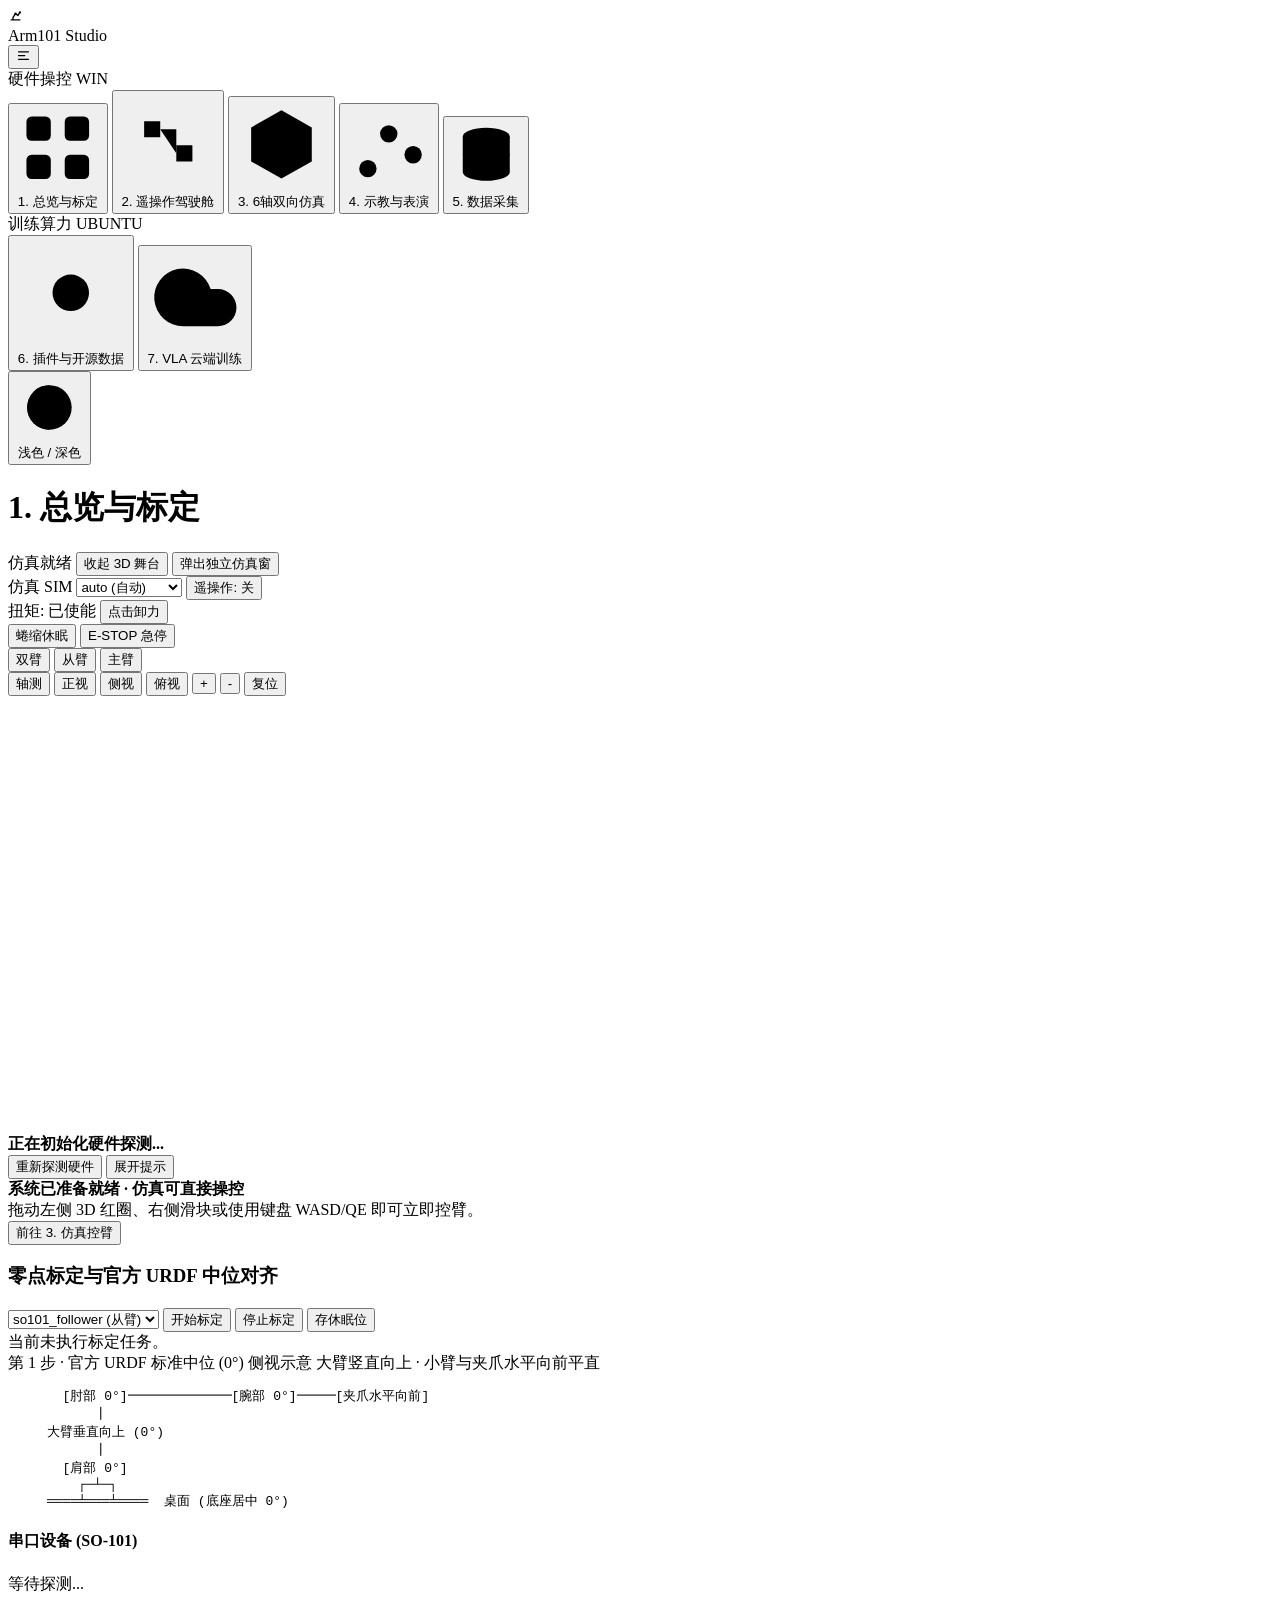
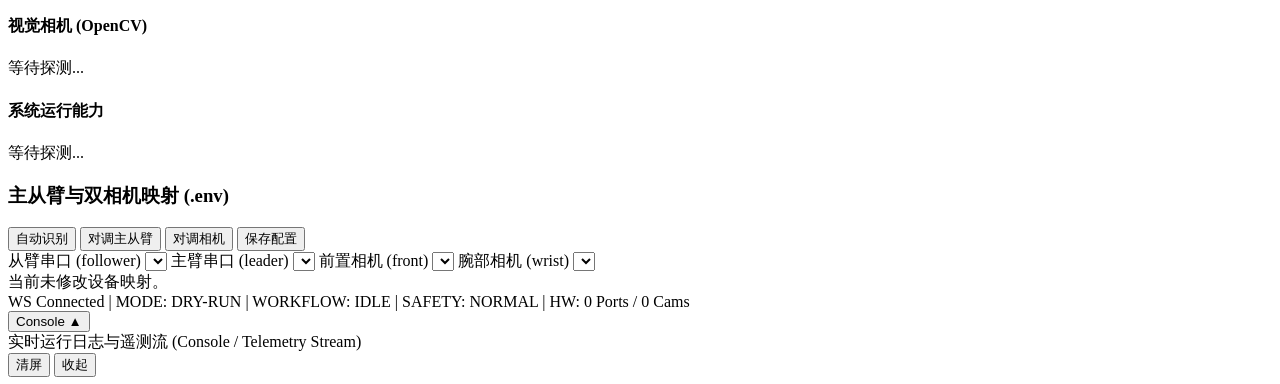
==== app/frontend/index.html @ 952c4b6b "fix(hardware): implement SO101LeaderArm bus-locked servo drive (enable_torque/send_target_deg) for T" ====
<!DOCTYPE html>
<html lang="zh-CN">
<head>
  <meta charset="UTF-8" />
  <meta name="viewport" content="width=device-width, initial-scale=1.0" />
  <title>Arm101 Studio — SO-ARM101 Robotics Workbench</title>
  <link rel="icon" type="image/svg+xml" href="data:image/svg+xml,%3Csvg xmlns='http%3A//www.w3.org/2000/svg' viewBox='0 0 24 24'%3E%3Crect width='24' height='24' rx='5' fill='%2318181b'/%3E%3Cpath d='M5 19h14M8 19v-4l4-6 4 3 3-5' fill='none' stroke='%23ffffff' stroke-width='2.2' stroke-linecap='round' stroke-linejoin='round'/%3E%3Ccircle cx='12' cy='9' r='1.8' fill='%23ffffff'/%3E%3Ccircle cx='19' cy='7' r='1.8' fill='%23ffffff'/%3E%3C/svg%3E" />
  <link rel="stylesheet" href="/static/styles.css?v=2026112305" />
</head>
<body>
  <div class="studio-shell" id="studio-shell">
    <!-- Zone 1: Left Vertical Activity Sidebar -->
    <aside class="sidebar" id="app-sidebar" aria-label="Primary Sidebar">
      <div class="sidebar-header">
        <div class="brand">
          <div class="brand-logo" aria-hidden="true">
            <svg viewBox="0 0 24 24" width="15" height="15">
              <path d="M5 19h14M8 19v-4l4-6 4 3 3-5" fill="none" stroke="currentColor" stroke-width="2.2" stroke-linecap="round" stroke-linejoin="round" />
              <circle cx="12" cy="9" r="1.8" fill="currentColor" />
              <circle cx="19" cy="7" r="1.8" fill="currentColor" />
            </svg>
          </div>
          <span class="brand-title">Arm101 Studio</span>
        </div>
        <button type="button" class="icon-btn" id="btn-toggle-sidebar" data-testid="btn-toggle-sidebar" title="折叠导航栏" aria-label="Toggle Sidebar">
          <svg viewBox="0 0 24 24" width="15" height="15">
            <path d="M4 6h16M4 12h10M4 18h16" fill="none" stroke="currentColor" stroke-width="2" stroke-linecap="round" />
          </svg>
        </button>
      </div>

      <nav class="sidebar-nav" role="tablist" aria-label="Studio Modules">
        <div class="nav-group-label" id="nav-group-hw" title="机械臂硬件连接、标定、遥操作、示教与采集（Windows / Ubuntu 通用）">
          <span>硬件操控</span>
          <span class="nav-os-tag tag-win" id="nav-os-hw-tag">WIN</span>
        </div>
        <button type="button" role="tab" aria-selected="true" class="tab-btn active" data-tab="dashboard" data-title="1. 总览与标定" data-testid="tab-dashboard" title="1. 总览与标定">
          <svg class="nav-icon" viewBox="0 0 24 24" aria-hidden="true"><rect x="3" y="3" width="7" height="7" rx="1.5"/><rect x="14" y="3" width="7" height="7" rx="1.5"/><rect x="3" y="14" width="7" height="7" rx="1.5"/><rect x="14" y="14" width="7" height="7" rx="1.5"/></svg>
          <span class="nav-label">1. 总览与标定</span>
        </button>
        <button type="button" role="tab" aria-selected="false" class="tab-btn" data-tab="teleop" data-title="2. 遥操作驾驶舱" data-testid="tab-teleop" title="2. 遥操作驾驶舱">
          <svg class="nav-icon" viewBox="0 0 24 24" aria-hidden="true"><path d="M6 7h4v4H6zM14 13h4v4h-4z"/><path d="M10 9h4v6"/></svg>
          <span class="nav-label">2. 遥操作驾驶舱</span>
        </button>
        <button type="button" role="tab" aria-selected="false" class="tab-btn" data-tab="sim" data-title="3. 6轴双向仿真" data-testid="tab-sim" title="3. 6轴双向仿真">
          <svg class="nav-icon" viewBox="0 0 24 24" aria-hidden="true"><path d="M12 3l8 4.5v9L12 21l-8-4.5v-9L12 3z"/><path d="M12 12l8-4.5M12 12v9M12 12L4 7.5"/></svg>
          <span class="nav-label">3. 6轴双向仿真</span>
        </button>
        <button type="button" role="tab" aria-selected="false" class="tab-btn" data-tab="teaching" data-title="4. 示教与表演" data-testid="tab-teaching" title="4. 示教与表演">
          <svg class="nav-icon" viewBox="0 0 24 24" aria-hidden="true"><circle cx="6" cy="18" r="2.5"/><circle cx="12" cy="8" r="2.5"/><circle cx="19" cy="14" r="2.5"/><path d="M7.5 16l3-6M14 9.5l3.5 3"/></svg>
          <span class="nav-label">4. 示教与表演</span>
        </button>
        <button type="button" role="tab" aria-selected="false" class="tab-btn" data-tab="collect" data-title="5. 数据采集" data-testid="tab-collect" title="5. 数据采集">
          <svg class="nav-icon" viewBox="0 0 24 24" aria-hidden="true"><ellipse cx="12" cy="6" rx="8" ry="3"/><path d="M4 6v6c0 1.66 3.58 3 8 3s8-1.34 8-3V6"/><path d="M4 12v6c0 1.66 3.58 3 8 3s8-1.34 8-3v-6"/></svg>
          <span class="nav-label">5. 数据采集</span>
        </button>

        <div class="nav-group-divider" aria-hidden="true"></div>
        <div class="nav-group-label" id="nav-group-train" title="模型训练、OpenPI 与云端算力部署（推荐 Ubuntu / Linux GPU）">
          <span>训练算力</span>
          <span class="nav-os-tag tag-ubuntu" id="nav-os-train-tag">UBUNTU</span>
        </div>
        <button type="button" role="tab" aria-selected="false" class="tab-btn" data-tab="plugins" data-title="6. 插件与开源数据" data-testid="tab-plugins" title="6. 插件与开源数据">
          <svg class="nav-icon" viewBox="0 0 24 24" aria-hidden="true"><path d="M12 2v4M12 18v4M4.93 4.93l2.83 2.83M16.24 16.24l2.83 2.83M2 12h4M18 12h4"/><circle cx="12" cy="12" r="4"/></svg>
          <span class="nav-label">6. 插件与开源数据</span>
        </button>
        <button type="button" role="tab" aria-selected="false" class="tab-btn" data-tab="vla" data-title="7. VLA 云端训练" data-testid="tab-vla" title="7. VLA 云端训练">
          <svg class="nav-icon" viewBox="0 0 24 24" aria-hidden="true"><path d="M17.5 19H9a7 7 0 1 1 6.71-9h1.79a4.5 4.5 0 1 1 0 9Z"/></svg>
          <span class="nav-label">7. VLA 云端训练</span>
        </button>
      </nav>

      <div class="sidebar-footer">
        <button type="button" class="theme-switch-btn" id="btn-toggle-theme" data-testid="btn-toggle-theme" title="切换白昼浅色 / 工业深色模式">
          <svg class="nav-icon" viewBox="0 0 24 24" aria-hidden="true">
            <circle cx="12" cy="12" r="8" />
            <path d="M12 4a8 8 0 0 0 0 16Z" fill="currentColor" stroke="none" />
          </svg>
          <span id="theme-switch-label" class="nav-label">浅色 / 深色</span>
        </button>
      </div>
    </aside>

    <!-- Zone 2~4: Main Column (Fixed 3 Rows: Topbar 46px | Body Row 1fr | Status Bar 26px) -->
    <div class="main-column">
      <!-- Row 1: Top Command Bar -->
      <header class="topbar" aria-label="Global Command Bar">
        <div class="topbar-left">
          <h1 id="active-module-title" class="module-heading">1. 总览与标定</h1>
          <span id="readiness-pill" data-testid="readiness-pill" class="readiness-pill pill-ready" title="当前操控就绪状态">
            <span class="status-dot dot-ok" id="readiness-pill-dot"></span>
            <span id="readiness-pill-text">仿真就绪</span>
          </span>
          <span class="v-divider" aria-hidden="true"></span>
          <button type="button" class="btn btn-xs btn-secondary" data-testid="btn-toggle-stage-dock" id="btn-toggle-stage-dock" title="折叠或展开常驻 3D 机械臂舞台">
            收起 3D 舞台
          </button>
          <button type="button" class="btn btn-xs btn-secondary" data-testid="btn-popout-stage" id="btn-popout-stage" title="在独立窗口打开 3D 虚拟真机并与主界面双向交互">
            弹出独立仿真窗
          </button>
        </div>

        <div class="topbar-actions" aria-label="Hardware Safety and Mode Actions">
          <label class="control-capsule mode-dry" id="mode-capsule" for="mode-select">
            <span class="status-dot dot-warn" id="mode-capsule-dot"></span>
            <span class="mode-live-tag" id="mode-live-tag">仿真 SIM</span>
            <select id="mode-select" aria-label="Operating Mode">
              <option value="auto">auto (自动)</option>
              <option value="dry_run">dry_run (仿真)</option>
              <option value="real">real (真机)</option>
            </select>
          </label>

          <span class="v-divider" aria-hidden="true"></span>

          <button type="button" class="btn btn-xs btn-secondary" data-testid="btn-topbar-teleop" id="btn-topbar-teleop" title="全局一键启停主从双向遥操作">
            遥操作: 关
          </button>

          <div class="torque-capsule" role="group" aria-label="Torque Control">
            <span id="torque-badge" class="torque-status-text">
              <span class="status-dot dot-ok"></span>扭矩: 已使能
            </span>
            <button type="button" class="btn btn-xs btn-torque-toggle" data-testid="btn-toggle-torque" id="btn-toggle-torque">
              点击卸力
            </button>
          </div>

          <span class="v-divider" aria-hidden="true"></span>

          <button type="button" class="btn btn-sm btn-secondary" data-testid="btn-quick-rest" id="btn-quick-rest">
            蜷缩休眠
          </button>

          <span class="v-divider" aria-hidden="true"></span>

          <button type="button" class="btn btn-sm btn-estop" data-testid="btn-global-estop" id="btn-global-estop">
            E-STOP 急停
          </button>
          <button type="button" class="btn btn-sm btn-primary" data-testid="btn-global-reset" id="btn-global-reset" hidden>
            解除急停
          </button>
        </div>
      </header>

      <!-- Row 2: Body Split (Left Persistent 3D Stage Dock + Right Full-Height Business Workspace) -->
      <div class="workspace-body" id="workspace-body">
        <!-- Global Single Persistent 3D Robotic Arm Stage Dock (Never Unmounted on Tab Switch) -->
        <aside class="global-stage-dock" id="global-stage-dock" data-testid="global-stage-dock" aria-label="Global 3D Kinematic Stage">
          <!-- Shared Compact Camera & View Mode Toolbar -->
          <div class="stage-dock-toolbar">
            <div class="stage-view-modes" role="group" aria-label="Arm Display Mode">
              <button type="button" class="btn-seg active" data-stage-mode="dual" id="btn-stage-mode-dual">双臂</button>
              <button type="button" class="btn-seg" data-stage-mode="follower" id="btn-stage-mode-follower">从臂</button>
              <button type="button" class="btn-seg" data-stage-mode="leader" id="btn-stage-mode-leader">主臂</button>
            </div>
            <div class="stage-cam-bar" role="toolbar" aria-label="3D Camera View Controls">
              <button type="button" class="btn-cam" data-cam-view="iso" title="3D 轴测视角">轴测</button>
              <button type="button" class="btn-cam" data-cam-view="front" title="正视图">正视</button>
              <button type="button" class="btn-cam" data-cam-view="side" title="侧视图">侧视</button>
              <button type="button" class="btn-cam" data-cam-view="top" title="俯视图">俯视</button>
              <button type="button" class="btn-cam" id="btn-stage-zoom-in" data-testid="btn-stage-zoom-in" title="放大">+</button>
              <button type="button" class="btn-cam" id="btn-stage-zoom-out" data-testid="btn-stage-zoom-out" title="缩小">-</button>
              <button type="button" class="btn-cam" data-cam-view="reset" title="1:1 复位视角">复位</button>
            </div>
          </div>

          <!-- Vertically Stacked Leader & Follower 3D Viewports -->
          <div class="stage-stack" id="stage-stack">
            <div class="stage-arm-slot" id="stage-slot-leader">
              <div class="viewport-box viewport-box-flex">
                <canvas id="canvas-sim-leader" data-testid="canvas-sim-leader" class="stick-canvas" width="380" height="210"></canvas>
              </div>
            </div>
            <div class="split-resizer-h" id="stage-arms-resizer" data-testid="stage-arms-resizer" title="拖拽调整主臂 / 从臂视口上下比例"></div>
            <div class="stage-arm-slot" id="stage-slot-follower">
              <div class="viewport-box viewport-box-flex">
                <canvas id="canvas-sim-follower" data-testid="canvas-sim-follower" class="stick-canvas" width="380" height="220"></canvas>
              </div>
            </div>
          </div>

          <!-- Bottom Single-Line 6-DOF Telemetry Snapshot -->
          <div id="cal-stick-data" class="stage-dock-footer"></div>

          <!-- Right-Edge Draggable Width Splitter -->
          <div class="stage-resize-handle" id="stage-resize-handle" title="拖拽调整 3D 舞台宽度"></div>
        </aside>

        <!-- Pop-out Mutual Exclusion Dormant Banner (Shown when /sim-viewport is open) -->
        <div class="stage-popout-bar" id="stage-popout-bar" data-testid="stage-popout-bar" hidden>
          <span>3D 虚拟真机已在独立窗口运行</span>
          <button type="button" class="btn btn-xs btn-primary" data-testid="btn-recall-stage" id="btn-recall-stage">收回内置舞台</button>
        </div>

        <!-- Right Scroll-Safe Full-Height Business Workspace -->
        <main class="main-content" id="workspace-main">
          <!-- 1. Overview & Calibration -->
          <section id="panel-dashboard" class="tab-panel" role="tabpanel">
            <div class="card hw-strip-card">
              <div class="hw-strip-row">
                <div class="hw-strip-info">
                  <strong id="hw-banner-title">正在初始化硬件探测...</strong>
                  <span id="hw-banner-meta" class="mono-meta"></span>
                  <div id="hw-missing-chips" class="chip-row"></div>
                </div>
                <div class="btn-group">
                  <button type="button" class="btn btn-xs btn-primary" data-testid="btn-probe-hardware" id="btn-probe-hardware">重新探测硬件</button>
                  <button type="button" class="btn btn-xs btn-secondary" id="btn-toggle-hw-guidance">展开提示</button>
                </div>
              </div>
              <ul id="hw-guidance-list" class="guidance-list" hidden></ul>
            </div>

            <div class="card readiness-card" id="readiness-card" data-testid="readiness-card">
              <div class="hw-strip-row">
                <div class="hw-strip-info">
                  <div class="readiness-title-row">
                    <span class="status-dot dot-ok" id="readiness-card-dot"></span>
                    <strong id="readiness-card-title">系统已准备就绪 · 仿真可直接操控</strong>
                  </div>
                  <span id="readiness-card-desc" class="muted">拖动左侧 3D 红圈、右侧滑块或使用键盘 WASD/QE 即可立即控臂。</span>
                </div>
                <div class="btn-group">
                  <button type="button" class="btn btn-xs btn-primary" data-testid="btn-readiness-action" id="btn-readiness-action">前往 3. 仿真控臂</button>
                </div>
              </div>
            </div>

            <div class="cockpit-split">
              <!-- Left Card: Zero Calibration Controls -->
              <div class="card flex-card">
                <div class="panel-header">
                  <h3>零点标定与官方 URDF 中位对齐</h3>
                  <div class="btn-group">
                    <select id="calibrate-target" aria-label="Calibration Target">
                      <option value="follower">so101_follower (从臂)</option>
                      <option value="leader">so101_leader (主臂)</option>
                    </select>
                    <button type="button" class="btn btn-xs btn-primary" data-testid="btn-start-calibrate" id="btn-start-calibrate">开始标定</button>
                    <button type="button" class="btn btn-xs btn-danger" data-testid="btn-stop-calibrate" id="btn-stop-calibrate">停止标定</button>
                    <button type="button" class="btn btn-xs btn-secondary" id="btn-save-rest-pose" title="将当前从臂折叠姿态保存为安全休眠位 (rest_pose.json)">存休眠位</button>
                  </div>
                </div>

                <div class="status-row">
                  <div id="calibration-file-badges" class="chip-row"></div>
                  <span id="calibrate-status" class="muted">当前未执行标定任务。</span>
                </div>

                <div id="calibration-interactive-panel" class="cal-box" hidden>
                  <div class="panel-header">
                    <strong id="calibrate-stage-prompt">等待标定步骤...</strong>
                    <div class="btn-group">
                      <button type="button" class="btn btn-xs btn-secondary" data-testid="btn-cal-auto-home" id="btn-cal-auto-home" hidden>一键对齐中位</button>
                      <button type="button" class="btn btn-xs btn-secondary" data-testid="btn-cal-auto-sweep" id="btn-cal-auto-sweep" hidden>自动扫限位演示</button>
                      <button type="button" class="btn btn-xs btn-primary" data-testid="btn-calibrate-enter" id="btn-calibrate-enter">确认 / 下一步 (Enter)</button>
                      <button type="button" class="btn btn-xs btn-secondary" data-testid="btn-calibrate-recal" id="btn-calibrate-recal" hidden>重新标定 (c)</button>
                    </div>
                  </div>
                  <div id="cal-sim-sliders-box" class="cal-sim-sliders" hidden>
                    <div id="cal-joints-container" class="joints-list joints-list-compact"></div>
                  </div>
                  <div id="calibrate-live-table-wrap" class="table-wrap" hidden>
                    <table>
                      <thead>
                        <tr><th>关节电机</th><th>MIN</th><th>当前 POS</th><th>MAX</th></tr>
                      </thead>
                      <tbody id="calibrate-live-tbody"></tbody>
                    </table>
                  </div>
                </div>

                <div class="cal-ascii-ref" data-testid="cal-ascii-ref">
                  <div class="cal-ascii-header">
                    <span>第 1 步 · 官方 URDF 标准中位 (0°) 侧视示意</span>
                    <span class="mono-meta">大臂竖直向上 · 小臂与夹爪水平向前平直</span>
                  </div>
                  <pre class="cal-ascii-art">       [肘部 0°]━━━━━━━━[腕部 0°]━━━[夹爪水平向前]
           ┃
     大臂垂直向上 (0°)
           ┃
       [肩部 0°]
         ┌─┴─┐
     ════╧═══╧════  桌面 (底座居中 0°)</pre>
                </div>

                <div class="grid-3-compact mt-auto">
                  <div class="sub-box">
                    <h4>串口设备 (SO-101)</h4>
                    <div id="serial-ports-list" class="kv-list muted">等待探测...</div>
                  </div>
                  <div class="sub-box">
                    <h4>视觉相机 (OpenCV)</h4>
                    <div id="cameras-list" class="kv-list muted">等待探测...</div>
                  </div>
                  <div class="sub-box">
                    <h4>系统运行能力</h4>
                    <div id="capabilities-list" class="kv-list muted">等待探测...</div>
                  </div>
                </div>
              </div>

              <!-- Right Card: .env Device Mapping -->
              <div class="card flex-card">
                <div class="panel-header">
                  <h3>主从臂与双相机映射 (.env)</h3>
                  <div class="btn-group">
                    <button type="button" class="btn btn-xs btn-secondary" data-testid="btn-auto-detect-devices" id="btn-auto-detect-devices">自动识别</button>
                    <button type="button" class="btn btn-xs btn-secondary" data-testid="btn-swap-arms" id="btn-swap-arms">对调主从臂</button>
                    <button type="button" class="btn btn-xs btn-secondary" data-testid="btn-swap-cameras" id="btn-swap-cameras">对调相机</button>
                    <button type="button" class="btn btn-xs btn-primary" data-testid="btn-save-device-config" id="btn-save-device-config">保存配置</button>
                  </div>
                </div>
                <div class="form-grid-2x2">
                  <label>
                    <span>从臂串口 (follower)</span>
                    <select id="select-follower-port" data-testid="select-follower-port" aria-label="Follower Port"></select>
                  </label>
                  <label>
                    <span>主臂串口 (leader)</span>
                    <select id="select-leader-port" data-testid="select-leader-port" aria-label="Leader Port"></select>
                  </label>
                  <label>
                    <span>前置相机 (front)</span>
                    <select id="select-front-camera" data-testid="select-front-camera" aria-label="Front Camera"></select>
                  </label>
                  <label>
                    <span>腕部相机 (wrist)</span>
                    <select id="select-wrist-camera" data-testid="select-wrist-camera" aria-label="Wrist Camera"></select>
                  </label>
                </div>
                <div id="device-config-status" class="muted mt-6">当前未修改设备映射。</div>
              </div>
            </div>
          </section>

          <!-- 2. Teleoperation Cockpit -->
          <section id="panel-teleop" class="tab-panel" role="tabpanel" hidden>
            <div class="card" id="teleop-cam-card">
              <div class="panel-header">
                <div class="btn-group">
                  <h3>主从遥操作与双路视觉</h3>
                  <span id="teleop-connection-badge" data-testid="teleop-connection-badge" class="status-tag tag-warn">模拟演练模式</span>
                  <span id="teleop-tcp-badge" class="status-tag tag-mono">TCP: X=391 Y=0 Z=226 mm</span>
                </div>
                <div class="btn-group">
                  <button type="button" class="btn btn-xs link-toggle-pill active" id="btn-teleop-link-toggle" data-testid="btn-teleop-link-toggle">主从联动: 开</button>
                  <span id="control-authority-badge" data-testid="control-authority-badge" class="status-tag tag-ok">真实主臂操控从臂</span>
                  <label class="inline-field"><span>FPS</span><input id="teleop-fps" type="number" min="1" max="120" value="60" /></label>
                  <button type="button" class="btn btn-xs btn-primary" data-testid="btn-start-teleop" id="btn-start-teleop">启动遥操作</button>
                  <button type="button" class="btn btn-xs btn-secondary" data-testid="btn-stop-teleop" id="btn-stop-teleop" disabled>停止遥操作</button>
                  <button type="button" class="btn btn-xs btn-secondary" id="btn-reset-joints">归中位</button>
                </div>
              </div>
              <div class="camera-grid-2">
                <figure class="cam-box">
                  <figcaption class="cam-caption-bar">
                    <span>Front Camera (前置全局)</span>
                    <span class="cam-zoom-tools" data-cam-target="camera-preview-front" data-cam-title="前置相机 (Front)">
                      <button type="button" class="btn btn-xs btn-secondary btn-cam-zoom-out" title="缩小">-</button>
                      <button type="button" class="btn btn-xs btn-secondary btn-cam-zoom-reset" title="重置 100%">100%</button>
                      <button type="button" class="btn btn-xs btn-secondary btn-cam-zoom-in" title="放大">+</button>
                      <button type="button" class="btn btn-xs btn-secondary btn-cam-expand" title="大窗查看">放大</button>
                    </span>
                  </figcaption>
                  <div class="cam-frame cam-zoom-viewport" data-cam-target="camera-preview-front" data-cam-title="前置相机 (Front)">
                    <img data-testid="camera-preview-front" id="camera-preview-front" alt="Front Camera Live Stream" />
                  </div>
                </figure>
                <figure class="cam-box">
                  <figcaption class="cam-caption-bar">
                    <span>Wrist Camera (腕部手眼)</span>
                    <span class="cam-zoom-tools" data-cam-target="camera-preview-wrist" data-cam-title="腕部相机 (Wrist)">
                      <button type="button" class="btn btn-xs btn-secondary btn-cam-zoom-out" title="缩小">-</button>
                      <button type="button" class="btn btn-xs btn-secondary btn-cam-zoom-reset" title="重置 100%">100%</button>
                      <button type="button" class="btn btn-xs btn-secondary btn-cam-zoom-in" title="放大">+</button>
                      <button type="button" class="btn btn-xs btn-secondary btn-cam-expand" title="大窗查看">放大</button>
                    </span>
                  </figcaption>
                  <div class="cam-frame cam-zoom-viewport" data-cam-target="camera-preview-wrist" data-cam-title="腕部相机 (Wrist)">
                    <img data-testid="camera-preview-wrist" id="camera-preview-wrist" alt="Wrist Camera Live Stream" />
                  </div>
                </figure>
              </div>
            </div>

            <div class="split-resizer-h" id="teleop-cam-resizer" data-testid="teleop-cam-resizer" title="拖拽调整双路摄像头与下方操控区高度"></div>

            <div class="cockpit-split">
              <div class="card flex-card sliders-card">
                <div class="panel-header">
                  <h3>从臂 5-DOF + 夹爪关节直推滑块</h3>
                  <span class="mono-meta">角度 | 编码器</span>
                </div>
                <div id="joints-container" class="joints-list"></div>
              </div>

              <div class="card flex-card wasd-card">
                <div class="panel-header">
                  <h3>WASD + Q/E 空间键控</h3>
                  <label class="inline-field">
                    <input id="chk-wasd-enable" type="checkbox" />
                    <span>启用键盘快捷键</span>
                  </label>
                </div>
                <div class="dpad-center-wrap">
                  <div class="dpad-grid">
                    <button type="button" class="btn-keycap btn-dpad" data-key="q"><span class="key-char">Q</span><span class="key-desc">升高</span></button>
                    <button type="button" class="btn-keycap btn-keycap-primary btn-dpad" data-key="w"><span class="key-char">W</span><span class="key-desc">前推</span></button>
                    <button type="button" class="btn-keycap btn-dpad" data-key="e"><span class="key-char">E</span><span class="key-desc">降低</span></button>
                    <button type="button" class="btn-keycap btn-keycap-primary btn-dpad" data-key="a"><span class="key-char">A</span><span class="key-desc">左旋</span></button>
                    <button type="button" class="btn-keycap btn-dpad" data-key="m"><span class="key-char">M</span><span class="key-desc">中位</span></button>
                    <button type="button" class="btn-keycap btn-keycap-primary btn-dpad" data-key="d"><span class="key-char">D</span><span class="key-desc">右旋</span></button>
                    <button type="button" class="btn-keycap btn-dpad" data-key="c"><span class="key-char">C</span><span class="key-desc">张爪</span></button>
                    <button type="button" class="btn-keycap btn-keycap-primary btn-dpad" data-key="s"><span class="key-char">S</span><span class="key-desc">后拉</span></button>
                    <button type="button" class="btn-keycap btn-dpad" data-key="v"><span class="key-char">V</span><span class="key-desc">闭爪</span></button>
                  </div>
                </div>
              </div>
            </div>
          </section>

          <!-- 3. 5-DOF + Gripper Kinematic Simulation & Bidirectional Sync -->
          <section id="panel-sim" class="tab-panel" role="tabpanel" hidden>
            <div class="card sim-sync-toolbar">
              <div class="sim-toolbar-left">
                <label class="inline-field" for="sim-sync-direction">
                  <strong>Sync Direction</strong>
                  <select id="sim-sync-direction" data-testid="sim-sync-direction" aria-label="Sync Direction">
                    <option value="off">Pure Sim (纯仿真)</option>
                    <option value="real_to_sim">Real → Sim (只读真机)</option>
                    <option value="sim_to_real">Sim → Real (电脑驱动真机)</option>
                  </select>
                </label>
                <label class="inline-field">
                  <input id="chk-sim-safety" type="checkbox" />
                  <span>确认桌面安全</span>
                </label>
                <button type="button" class="btn btn-xs btn-primary" data-testid="btn-apply-sync-mode" id="btn-apply-sync-mode">Apply Sync</button>
                <span id="sim-sync-status" class="mono-meta">同步: off</span>
              </div>
              <div class="sim-toolbar-right">
                <label class="inline-field">
                  <input id="chk-sim-ik-drag" type="checkbox" checked />
                  <span>允许拖拽红圈 IK</span>
                </label>
                <label class="link-toggle-pill active" id="sim-linked-pill">
                  <input id="chk-sim-linked" data-testid="chk-sim-linked" type="checkbox" checked />
                  <span id="sim-linked-text">Link Leader-Follower: 开</span>
                </label>
              </div>
            </div>

            <div class="card ik-bar-card">
              <div class="ik-coord-bar">
                <strong id="ik-target-arm-label">末端 XYZ 坐标 IK (mm)</strong>
                <select id="sim-ik-arm-select" aria-label="IK Target Arm" style="width:92px">
                  <option value="follower">从臂</option>
                  <option value="leader">主臂</option>
                </select>
                <label><span>X</span><input id="ik-x" type="number" value="391" step="5" /></label>
                <label><span>Y</span><input id="ik-y" type="number" value="0" step="5" /></label>
                <label><span>Z</span><input id="ik-z" type="number" value="226" step="5" /></label>
                <label><span>Grip%</span><input id="ik-grip" type="number" value="20" min="0" max="100" step="5" /></label>
                <button type="button" class="btn btn-xs btn-primary" data-testid="btn-apply-ik" id="btn-apply-ik">Run IK</button>
              </div>
            </div>

            <div class="cockpit-split-equal sim-sliders-grid">
              <div class="card flex-card sliders-card">
                <div class="panel-header">
                  <h3>Leader Arm (主臂 5-DOF + 夹爪)</h3>
                  <button type="button" class="btn btn-xs btn-secondary" id="btn-sim-leader-home">归中位</button>
                </div>
                <div id="sim-leader-sliders" class="joints-list"></div>
              </div>

              <div class="card flex-card sliders-card" id="sim-follower-card">
                <div class="panel-header">
                  <div class="btn-group">
                    <h3>Follower Arm (从臂 5-DOF + 夹爪)</h3>
                    <span id="sim-follower-lock-badge" class="status-tag tag-warn" hidden>主从联动锁定中</span>
                  </div>
                  <button type="button" class="btn btn-xs btn-secondary" id="btn-sim-follower-home">归中位</button>
                </div>
                <div id="sim-follower-sliders" class="joints-list"></div>
              </div>
            </div>
          </section>

          <!-- 4. Teaching, Presets & Demo Routines -->
          <section id="panel-teaching" class="tab-panel" role="tabpanel" hidden>
            <div class="card">
              <div class="panel-header">
                <h3>预设姿态与示范动作</h3>
                <div class="btn-group">
                  <button type="button" class="btn btn-xs btn-primary btn-routine" data-routine="wave">挥手 (Wave)</button>
                  <button type="button" class="btn btn-xs btn-primary btn-routine" data-routine="pick">抓取 (Pick)</button>
                  <button type="button" class="btn btn-xs btn-secondary btn-preset" data-pose="home">中位</button>
                  <button type="button" class="btn btn-xs btn-secondary btn-preset" data-pose="rest">休眠</button>
                  <button type="button" class="btn btn-xs btn-secondary btn-preset" data-pose="inspect">观察</button>
                  <button type="button" class="btn btn-xs btn-secondary btn-preset" data-pose="pick_hover">悬停</button>
                </div>
              </div>
              <div id="teach-stick-data" class="telemetry-strip-wrap"></div>
            </div>

            <div class="card flex-card" id="linear-teach-card" data-testid="linear-teach-card" style="flex:1.15;min-height:170px">
              <div class="panel-header">
                <h3>连续轨迹示教与线性回放 (主示教 → 从跟随 → 线性回放)</h3>
                <div class="btn-group">
                  <input id="linear-teach-name" type="text" value="demo_linear_01" placeholder="轨迹名称" style="width:130px" />
                  <input id="linear-teach-duration" type="number" value="30" min="2" max="300" title="最大录制秒数" style="width:64px" />
                  <button type="button" class="btn btn-xs btn-primary" data-testid="btn-linear-teach-start" id="btn-linear-teach-start">开始连续示教</button>
                  <button type="button" class="btn btn-xs btn-danger" data-testid="btn-linear-teach-stop" id="btn-linear-teach-stop">停止并保存</button>
                </div>
              </div>
              <div class="status-row" style="margin-top:6px;gap:8px;flex-wrap:wrap">
                <select id="linear-traj-select" data-testid="linear-traj-select" aria-label="选择已录制连续轨迹" style="min-width:220px">
                  <option value="">暂无已录制连续轨迹</option>
                </select>
                <button type="button" class="btn btn-xs btn-primary" data-testid="btn-linear-replay-start" id="btn-linear-replay-start">线性回放选中轨迹</button>
                <button type="button" class="btn btn-xs btn-secondary" data-testid="btn-linear-replay-stop" id="btn-linear-replay-stop">停止回放</button>
                <button type="button" class="btn btn-xs btn-secondary" id="btn-linear-refresh">刷新列表</button>
                <span id="linear-teach-status" class="mono-meta">就绪：点击「开始连续示教」主臂带从臂做动作，结束后可一键线性回放。</span>
              </div>
              <div class="table-wrap flex-table" style="margin-top:8px">
                <table>
                  <thead>
                    <tr><th>#</th><th>轨迹名称</th><th>回合</th><th>帧数 / 频率</th><th>模式</th><th>操作</th></tr>
                  </thead>
                  <tbody id="linear-traj-tbody">
                    <tr><td colspan="6" class="muted">暂无已录制连续轨迹。</td></tr>
                  </tbody>
                </table>
              </div>
            </div>

            <div class="split-resizer-h" id="teaching-split-resizer" data-testid="teaching-split-resizer" title="拖拽调整连续轨迹列表与航点队列的上下比例"></div>

            <div class="card flex-card" id="waypoints-card" style="flex:1;min-height:150px">
              <div class="panel-header">
                <h3>关键帧示教航点队列</h3>
                <div class="btn-group">
                  <button type="button" class="btn btn-xs btn-secondary" data-testid="btn-teach-freedrag" id="btn-teach-freedrag" title="释放舵机扭矩并开启真机→3D实时同步，直接手掰示教">自由示教 (卸力同步)</button>
                  <input id="waypoint-label" type="text" placeholder="航点备注 (如 grasp_ready)" />
                  <button type="button" class="btn btn-xs btn-primary" data-testid="btn-teach-waypoint" id="btn-teach-waypoint">记录示教点</button>
                  <button type="button" class="btn btn-xs btn-secondary" data-testid="btn-replay-waypoints" id="btn-replay-waypoints">回放轨迹</button>
                  <button type="button" class="btn btn-xs btn-danger" id="btn-clear-waypoints">清空</button>
                </div>
              </div>
              <div class="table-wrap flex-table">
                <table>
                  <thead>
                    <tr><th>#</th><th>备注</th><th>时间</th><th>6-DOF 关节快照 (deg / %)</th><th>模式</th></tr>
                  </thead>
                  <tbody id="waypoints-tbody">
                    <tr><td colspan="5" class="muted">暂无示教轨迹点。</td></tr>
                  </tbody>
                </table>
              </div>
            </div>
          </section>

          <!-- 5. Data Collection & LeRobotDataset v3.0 -->
          <section id="panel-collect" class="tab-panel" role="tabpanel" hidden>
            <div class="card">
              <div class="panel-header">
                <div class="btn-group">
                  <h3>LeRobotDataset v3.0 数据采集</h3>
                  <span id="collect-progress-text" class="mono-meta">待机（未在采集）</span>
                </div>
                <div class="btn-group">
                  <span id="collect-live-actions" class="btn-group" hidden>
                    <button type="button" class="btn btn-xs btn-secondary" id="btn-collect-next" title="提前保存当前回合 (快捷键 →)">完成本条 (→)</button>
                    <button type="button" class="btn btn-xs btn-secondary" id="btn-collect-rerecord" title="丢弃当前回合重录 (快捷键 ←)">重录本条 (←)</button>
                  </span>
                  <button type="button" class="btn btn-xs btn-primary" data-testid="btn-start-collect" id="btn-start-collect">开始采集</button>
                  <button type="button" class="btn btn-xs btn-danger" data-testid="btn-stop-collect" id="btn-stop-collect">停止采集</button>
                </div>
              </div>

              <div class="form-grid-6">
                <label>
                  <span>数据集名称 (禁用 eval_)</span>
                  <input id="collect-dataset" type="text" value="yyzmiao_pick_cube_demo" />
                </label>
                <label>
                  <span>英文任务指令 (single_task)</span>
                  <input id="collect-task" type="text" value="Pick up the red cube and place it into the tray" />
                </label>
                <label>
                  <span>回合数</span>
                  <input id="collect-episodes" type="number" min="1" max="100" value="5" />
                </label>
                <label>
                  <span>单回合时长(s, 0=不限)</span>
                  <input id="collect-ep-time" type="number" min="0" max="600" value="30" />
                </label>
                <label>
                  <span>复位间隔(s)</span>
                  <input id="collect-reset-time" type="number" min="0" max="60" value="3" />
                </label>
                <label>
                  <span>帧率 (FPS)</span>
                  <input id="collect-fps" type="number" min="1" max="120" value="30" />
                </label>
              </div>
              <div id="collect-stick-data" class="telemetry-strip-wrap"></div>
            </div>

            <!-- Permanent Non-Collapsible 1:1 Native Aspect-Ratio Dual Camera Strip (Resizable + Zoomable) -->
            <div class="collect-cameras-grid" id="collect-cameras-strip" data-testid="collect-cameras-strip">
              <div class="card collect-cam-card">
                <div class="panel-header">
                  <h4>前置相机 (Front · 原比例)</h4>
                  <span class="cam-zoom-tools" data-cam-target="collect-cam-front" data-cam-title="前置相机 (Front)">
                    <button type="button" class="btn btn-xs btn-secondary btn-cam-zoom-out" title="缩小">-</button>
                    <button type="button" class="btn btn-xs btn-secondary btn-cam-zoom-reset" title="重置 100%">100%</button>
                    <button type="button" class="btn btn-xs btn-secondary btn-cam-zoom-in" title="放大">+</button>
                    <button type="button" class="btn btn-xs btn-secondary btn-cam-expand" title="全屏大窗查看">放大</button>
                  </span>
                </div>
                <div class="collect-cam-frame cam-zoom-viewport" data-cam-target="collect-cam-front" data-cam-title="前置相机 (Front)">
                  <img id="collect-cam-front" data-testid="collect-cam-front" alt="前置相机实时画面" />
                </div>
              </div>
              <div class="card collect-cam-card">
                <div class="panel-header">
                  <h4>腕部相机 (Wrist · 原比例)</h4>
                  <span class="cam-zoom-tools" data-cam-target="collect-cam-wrist" data-cam-title="腕部相机 (Wrist)">
                    <button type="button" class="btn btn-xs btn-secondary btn-cam-zoom-out" title="缩小">-</button>
                    <button type="button" class="btn btn-xs btn-secondary btn-cam-zoom-reset" title="重置 100%">100%</button>
                    <button type="button" class="btn btn-xs btn-secondary btn-cam-zoom-in" title="放大">+</button>
                    <button type="button" class="btn btn-xs btn-secondary btn-cam-expand" title="全屏大窗查看">放大</button>
                  </span>
                </div>
                <div class="collect-cam-frame cam-zoom-viewport" data-cam-target="collect-cam-wrist" data-cam-title="腕部相机 (Wrist)">
                  <img id="collect-cam-wrist" data-testid="collect-cam-wrist" alt="腕部相机实时画面" />
                </div>
              </div>
            </div>

            <div class="split-resizer-h" id="collect-cam-resizer" data-testid="collect-cam-resizer" title="拖拽上下调整双路相机画面高度"></div>

            <div class="collect-split-wrap" id="collect-split-wrap">
              <div class="card flex-card" id="collect-episodes-card" style="flex:1 1 52%;min-width:280px">
                <div class="panel-header">
                  <h3>已落盘 Episode 列表</h3>
                  <button type="button" class="btn btn-xs btn-secondary" id="btn-refresh-episodes">刷新列表</button>
                </div>
                <div class="table-wrap flex-table">
                  <table>
                    <thead>
                      <tr><th>数据集</th><th>Episode</th><th>任务指令</th><th>帧数/FPS</th><th>来源</th><th>操作</th></tr>
                    </thead>
                    <tbody id="episodes-tbody">
                      <tr><td colspan="6" class="muted">暂无已保存的 Episode。</td></tr>
                    </tbody>
                  </table>
                </div>
              </div>

              <div class="split-resizer-v" id="collect-split-resizer" data-testid="collect-split-resizer" title="拖拽调整 Episode 列表与数据检视器的左右宽度"></div>

              <div class="card flex-card ep-inspector-card" data-testid="data-spec-card" id="data-spec-card" style="flex:1 1 48%;min-width:260px">
                <div class="panel-header">
                  <div class="btn-group">
                    <h3>6-DOF 数据波形与检视器</h3>
                    <span class="mono-meta" style="font-size:11px">LeRobotDataset v3.0 · Parquet + MP4</span>
                  </div>
                  <div class="btn-group">
                    <button type="button" class="btn btn-xs btn-secondary" id="btn-inspector-live" hidden>切回实时曲线</button>
                    <span id="spec-check-badge" class="status-tag tag-ok">规范校验: 通过</span>
                  </div>
                </div>
                <div id="ep-inspector-body" class="ep-inspector-body">
                  <div class="ep-inspector-meta" id="ep-inspector-meta">
                    <span class="chip chip-ok" id="ep-inspector-mode-chip">实时曲线 (Live)</span>
                    <span class="chip" id="ep-inspector-live-stat">等待采集帧...</span>
                  </div>
                  <div class="ep-waveform-wrap">
                    <canvas id="ep-waveform-canvas" class="ep-waveform-canvas" width="520" height="175"></canvas>
                  </div>
                  <div id="ep-video-box" class="ep-video-grid" hidden></div>
                  <div class="btn-group mt-6" id="ep-inspector-actions" hidden>
                    <button type="button" class="btn btn-xs btn-primary" id="btn-inspector-replay">3D 舞台回放</button>
                    <button type="button" class="btn btn-xs btn-danger" id="btn-inspector-delete">删除此条</button>
                  </div>
                </div>
              </div>
            </div>
          </section>

          <!-- 6. Open-Source Datasets & Servo Diagnostics / External Plugins (Cleanly Decoupled) -->
          <section id="panel-plugins" class="tab-panel" role="tabpanel" hidden>
            <div class="workflow-guide-bar" data-testid="plugins-guide-bar">
              <strong>使用流程:</strong>
              <span>1. 在下方选开源数据集点「3D 演练」验证动作</span>
              <span>→</span>
              <span>2. 点「填入配置」同步至「5. 数据采集」与「7. VLA 训练」</span>
              <span>→</span>
              <span>3. 需要高级工具时点下方「启动」（启动真机插件会自动让出串口，停止后自动恢复）</span>
            </div>
            <!-- Section A: Open-Source Dataset Library & 3D Trajectory Player -->
            <div class="card">
              <div class="panel-header">
                <div class="btn-group">
                  <h3 id="plugin-stage-title">B601-RS &amp; LeRobot 开源数据集演练中心</h3>
                  <span id="plugin-stage-badge" class="status-tag tag-mono">就绪</span>
                </div>
                <div class="btn-group">
                  <button type="button" class="btn btn-xs btn-primary" data-testid="btn-plugin-demo-drawer" id="btn-plugin-demo-drawer">回放抽屉长程任务</button>
                  <button type="button" class="btn btn-xs btn-secondary" data-testid="btn-plugin-servo-diag" id="btn-plugin-servo-diag">飞特 6 轴寄存器诊断</button>
                  <button type="button" class="btn btn-xs btn-secondary" id="btn-stop-dataset-replay">停止演练</button>
                  <button type="button" class="btn btn-xs btn-secondary" id="btn-refresh-plugins">刷新状态</button>
                </div>
              </div>

              <div id="plugin-stick-data" class="telemetry-strip-wrap"></div>
              <div data-testid="plugin-workbench-output" id="plugin-workbench-output" class="workbench-box">
                选择下方任意开源数据集点击「3D 演练」即可在左侧 3D 舞台（或独立仿真窗）复现多阶段轨迹，或点击「填入配置」同步至采集与训练。
              </div>

              <div class="table-wrap mt-8">
                <table>
                  <thead>
                    <tr>
                      <th>数据集 (repo_id)</th>
                      <th>任务</th>
                      <th>规模</th>
                      <th>格式</th>
                      <th>操作</th>
                    </tr>
                  </thead>
                  <tbody id="open-datasets-tbody"></tbody>
                </table>
              </div>
            </div>

            <!-- Section B: External CLI Tool Adapters (Honest Availability & Disabled Launch when Missing Deps) -->
            <div class="card flex-card">
              <div class="panel-header">
                <h3>外部生态工具进程管理</h3>
                <span class="mono-meta">未安装可选依赖的外部工具已自动禁用启动防报错</span>
              </div>
              <div data-testid="plugin-list" id="plugin-list" class="plugin-grid"></div>
            </div>
          </section>

          <!-- 7. VLA Policy & Cloud Training -->
          <section id="panel-vla" class="tab-panel" role="tabpanel" hidden>
            <div class="workflow-guide-bar" data-testid="vla-guide-bar">
              <strong>训练闭环:</strong>
              <span>1. 下拉选择 Tab 5 已采数据集</span>
              <span>→</span>
              <span>2. 点「复制训练命令」到 Ubuntu GPU 运行（ACT / SmolVLA / π0 / π0.5）</span>
              <span>→</span>
              <span>3. 训练完成后点「复制真机推理命令」在机械臂上闭环评估</span>
            </div>

            <div class="card">
              <div class="panel-header">
                <h3>1. 选择训练数据集 &amp; 5 步 Action Chunk 预演</h3>
                <button type="button" class="btn btn-xs btn-primary" data-testid="btn-vla-preview" id="btn-vla-preview">生成 5 步 6-DOF 预测预览</button>
              </div>
              <div class="form-grid-4">
                <label>
                  <span>已采数据集 (自动联动下方命令)</span>
                  <select id="vla-dataset-select" data-testid="vla-dataset-select">
                    <option value="yyzmiao_pick_cube_demo">yyzmiao_pick_cube_demo (默认)</option>
                  </select>
                </label>
                <label>
                  <span>策略服务端点 (WebSocket)</span>
                  <input id="vla-endpoint" type="text" value="ws://127.0.0.1:8000" />
                </label>
                <label>
                  <span>策略配置名称</span>
                  <input id="vla-policy-name" type="text" value="pi05_so101_custom" />
                </label>
                <label>
                  <span>语言指令 (Prompt)</span>
                  <input id="vla-prompt" type="text" value="Pick up the cube and place it in the bin" />
                </label>
              </div>
              <div id="vla-stick-data" class="telemetry-strip-wrap"></div>
              <pre id="vla-preview-output" class="code-box">点击「生成 5 步 6-DOF 预测预览」在 3D 舞台演示 Action Chunk 连续轨迹。</pre>
            </div>

            <div id="pi07-notice-card" class="card notice-amber"></div>
            <div id="vla-configs-grid" class="grid-2-compact"></div>
          </section>
        </main>
      </div>

      <!-- Row 3: Bottom 26px Read-Only Telemetry Status Bar -->
      <footer class="statusbar" aria-label="Read-Only Telemetry Status Bar">
        <div class="statusbar-left">
          <span id="ws-pill" class="sb-item">
            <span class="status-dot dot-ok"></span>WS Connected
          </span>
          <span class="sb-sep" aria-hidden="true">|</span>
          <span data-testid="mode-badge" id="mode-badge" class="sb-item">MODE: DRY-RUN</span>
          <span class="sb-sep" aria-hidden="true">|</span>
          <span id="workflow-pill" class="sb-item">WORKFLOW: IDLE</span>
          <span class="sb-sep" aria-hidden="true">|</span>
          <span id="estop-badge" class="sb-item">
            <span class="status-dot dot-ok"></span>SAFETY: NORMAL
          </span>
          <span class="sb-sep" aria-hidden="true">|</span>
          <span data-testid="hardware-status-banner" id="hardware-status-banner" class="sb-item">
            HW: 0 Ports / 0 Cams
          </span>
        </div>

        <div class="statusbar-right">
          <button type="button" class="sb-console-btn" data-testid="btn-toggle-log-dock" id="btn-toggle-log-dock">
            Console ▲
          </button>
        </div>
      </footer>
    </div>

    <!-- Fixed Overlay 1: Bottom-Right Non-Blocking Feedback & Anomaly Toast -->
    <div id="anomaly-toast-strip" data-testid="anomaly-toast-strip" class="anomaly-toast" role="alert" hidden>
      <div class="anomaly-toast-body">
        <span id="anomaly-toast-dot" class="status-dot dot-danger"></span>
        <strong id="anomaly-toast-text">系统状态提示</strong>
      </div>
      <div class="btn-group">
        <button type="button" class="btn btn-xs btn-secondary" id="btn-dismiss-toast">知道了</button>
      </div>
    </div>

    <!-- Fixed Overlay 2: Slide-Up Floating Console Drawer (Top-Edge Resizable) -->
    <aside id="log-dock" class="log-drawer" aria-label="Telemetry Console Drawer">
      <div class="console-resize-handle" id="console-resize-handle" data-testid="console-resize-handle" title="拖拽调整日志控制台高度"></div>
      <div class="log-drawer-header">
        <span>实时运行日志与遥测流 (Console / Telemetry Stream)</span>
        <div class="btn-group">
          <button type="button" class="btn btn-xs btn-secondary" id="btn-clear-log-view">清屏</button>
          <button type="button" class="btn btn-xs btn-secondary" id="btn-close-log-dock">收起</button>
        </div>
      </div>
      <pre data-testid="log-console" id="log-console" class="log-console"></pre>
    </aside>
    <!-- Fixed Overlay 3: Camera Lightbox Full-View Zoom Modal -->
    <div id="cam-lightbox-modal" class="cam-lightbox" hidden>
      <div class="cam-lightbox-panel">
        <div class="panel-header">
          <strong id="cam-lightbox-title">相机大窗实时视图</strong>
          <div class="btn-group">
            <span class="cam-zoom-tools" data-cam-target="cam-lightbox-img" data-cam-title="">
              <button type="button" class="btn btn-xs btn-secondary btn-cam-zoom-out" title="缩小">-</button>
              <button type="button" class="btn btn-xs btn-secondary btn-cam-zoom-reset" title="重置 100%">100%</button>
              <button type="button" class="btn btn-xs btn-secondary btn-cam-zoom-in" title="放大">+</button>
            </span>
            <button type="button" class="btn btn-xs btn-danger" id="btn-cam-lightbox-close">关闭 (ESC)</button>
          </div>
        </div>
        <div class="cam-lightbox-viewport cam-zoom-viewport" data-cam-target="cam-lightbox-img">
          <img id="cam-lightbox-img" alt="Camera Full View" />
        </div>
      </div>
    </div>
  </div>

  <script type="module" src="/static/app.js?v=2026112406"></script>
</body>
</html>
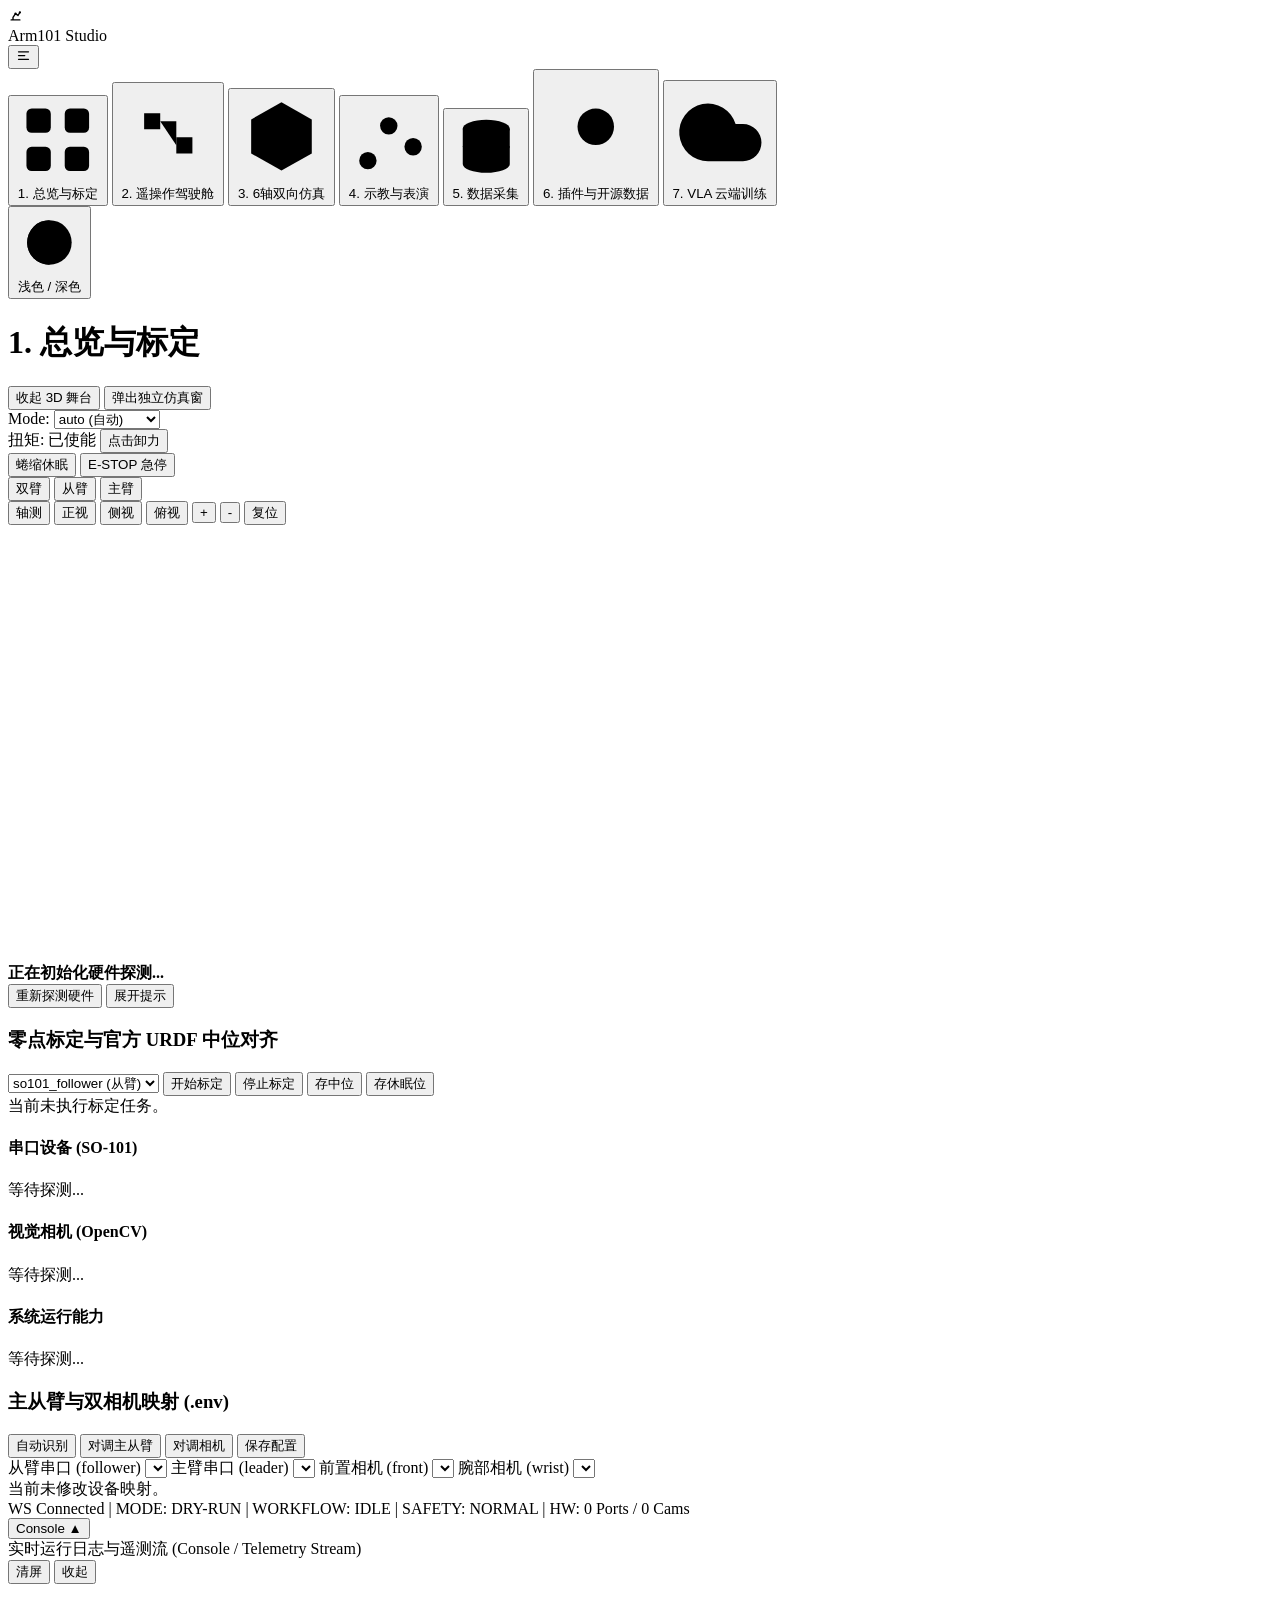
==== commit 908f5c39: "Merge pull request #12 from TUST-iMaker/yyzmiao feat(studio): bidirectional real-hardware sync, MJPE" ====
--- a/app/frontend/index.html
+++ b/app/frontend/index.html
@@ -5,7 +5,7 @@
   <meta name="viewport" content="width=device-width, initial-scale=1.0" />
   <title>Arm101 Studio — SO-ARM101 Robotics Workbench</title>
   <link rel="icon" type="image/svg+xml" href="data:image/svg+xml,%3Csvg xmlns='http%3A//www.w3.org/2000/svg' viewBox='0 0 24 24'%3E%3Crect width='24' height='24' rx='5' fill='%2318181b'/%3E%3Cpath d='M5 19h14M8 19v-4l4-6 4 3 3-5' fill='none' stroke='%23ffffff' stroke-width='2.2' stroke-linecap='round' stroke-linejoin='round'/%3E%3Ccircle cx='12' cy='9' r='1.8' fill='%23ffffff'/%3E%3Ccircle cx='19' cy='7' r='1.8' fill='%23ffffff'/%3E%3C/svg%3E" />
-  <link rel="stylesheet" href="/static/styles.css?v=2026112305" />
+  <link rel="stylesheet" href="/static/styles.css?v=2026112304" />
 </head>
 <body>
   <div class="studio-shell" id="studio-shell">
@@ -30,10 +30,6 @@
       </div>
 
       <nav class="sidebar-nav" role="tablist" aria-label="Studio Modules">
-        <div class="nav-group-label" id="nav-group-hw" title="机械臂硬件连接、标定、遥操作、示教与采集（Windows / Ubuntu 通用）">
-          <span>硬件操控</span>
-          <span class="nav-os-tag tag-win" id="nav-os-hw-tag">WIN</span>
-        </div>
         <button type="button" role="tab" aria-selected="true" class="tab-btn active" data-tab="dashboard" data-title="1. 总览与标定" data-testid="tab-dashboard" title="1. 总览与标定">
           <svg class="nav-icon" viewBox="0 0 24 24" aria-hidden="true"><rect x="3" y="3" width="7" height="7" rx="1.5"/><rect x="14" y="3" width="7" height="7" rx="1.5"/><rect x="3" y="14" width="7" height="7" rx="1.5"/><rect x="14" y="14" width="7" height="7" rx="1.5"/></svg>
           <span class="nav-label">1. 总览与标定</span>
@@ -54,12 +50,6 @@
           <svg class="nav-icon" viewBox="0 0 24 24" aria-hidden="true"><ellipse cx="12" cy="6" rx="8" ry="3"/><path d="M4 6v6c0 1.66 3.58 3 8 3s8-1.34 8-3V6"/><path d="M4 12v6c0 1.66 3.58 3 8 3s8-1.34 8-3v-6"/></svg>
           <span class="nav-label">5. 数据采集</span>
         </button>
-
-        <div class="nav-group-divider" aria-hidden="true"></div>
-        <div class="nav-group-label" id="nav-group-train" title="模型训练、OpenPI 与云端算力部署（推荐 Ubuntu / Linux GPU）">
-          <span>训练算力</span>
-          <span class="nav-os-tag tag-ubuntu" id="nav-os-train-tag">UBUNTU</span>
-        </div>
         <button type="button" role="tab" aria-selected="false" class="tab-btn" data-tab="plugins" data-title="6. 插件与开源数据" data-testid="tab-plugins" title="6. 插件与开源数据">
           <svg class="nav-icon" viewBox="0 0 24 24" aria-hidden="true"><path d="M12 2v4M12 18v4M4.93 4.93l2.83 2.83M16.24 16.24l2.83 2.83M2 12h4M18 12h4"/><circle cx="12" cy="12" r="4"/></svg>
           <span class="nav-label">6. 插件与开源数据</span>
@@ -87,10 +77,6 @@
       <header class="topbar" aria-label="Global Command Bar">
         <div class="topbar-left">
           <h1 id="active-module-title" class="module-heading">1. 总览与标定</h1>
-          <span id="readiness-pill" data-testid="readiness-pill" class="readiness-pill pill-ready" title="当前操控就绪状态">
-            <span class="status-dot dot-ok" id="readiness-pill-dot"></span>
-            <span id="readiness-pill-text">仿真就绪</span>
-          </span>
           <span class="v-divider" aria-hidden="true"></span>
           <button type="button" class="btn btn-xs btn-secondary" data-testid="btn-toggle-stage-dock" id="btn-toggle-stage-dock" title="折叠或展开常驻 3D 机械臂舞台">
             收起 3D 舞台
@@ -101,9 +87,8 @@
         </div>
 
         <div class="topbar-actions" aria-label="Hardware Safety and Mode Actions">
-          <label class="control-capsule mode-dry" id="mode-capsule" for="mode-select">
-            <span class="status-dot dot-warn" id="mode-capsule-dot"></span>
-            <span class="mode-live-tag" id="mode-live-tag">仿真 SIM</span>
+          <label class="control-capsule" for="mode-select">
+            <span class="capsule-prefix">Mode:</span>
             <select id="mode-select" aria-label="Operating Mode">
               <option value="auto">auto (自动)</option>
               <option value="dry_run">dry_run (仿真)</option>
@@ -112,10 +97,6 @@
           </label>
 
           <span class="v-divider" aria-hidden="true"></span>
-
-          <button type="button" class="btn btn-xs btn-secondary" data-testid="btn-topbar-teleop" id="btn-topbar-teleop" title="全局一键启停主从双向遥操作">
-            遥操作: 关
-          </button>
 
           <div class="torque-capsule" role="group" aria-label="Torque Control">
             <span id="torque-badge" class="torque-status-text">
@@ -212,21 +193,6 @@
               <ul id="hw-guidance-list" class="guidance-list" hidden></ul>
             </div>
 
-            <div class="card readiness-card" id="readiness-card" data-testid="readiness-card">
-              <div class="hw-strip-row">
-                <div class="hw-strip-info">
-                  <div class="readiness-title-row">
-                    <span class="status-dot dot-ok" id="readiness-card-dot"></span>
-                    <strong id="readiness-card-title">系统已准备就绪 · 仿真可直接操控</strong>
-                  </div>
-                  <span id="readiness-card-desc" class="muted">拖动左侧 3D 红圈、右侧滑块或使用键盘 WASD/QE 即可立即控臂。</span>
-                </div>
-                <div class="btn-group">
-                  <button type="button" class="btn btn-xs btn-primary" data-testid="btn-readiness-action" id="btn-readiness-action">前往 3. 仿真控臂</button>
-                </div>
-              </div>
-            </div>
-
             <div class="cockpit-split">
               <!-- Left Card: Zero Calibration Controls -->
               <div class="card flex-card">
@@ -239,7 +205,8 @@
                     </select>
                     <button type="button" class="btn btn-xs btn-primary" data-testid="btn-start-calibrate" id="btn-start-calibrate">开始标定</button>
                     <button type="button" class="btn btn-xs btn-danger" data-testid="btn-stop-calibrate" id="btn-stop-calibrate">停止标定</button>
-                    <button type="button" class="btn btn-xs btn-secondary" id="btn-save-rest-pose" title="将当前从臂折叠姿态保存为安全休眠位 (rest_pose.json)">存休眠位</button>
+                    <button type="button" class="btn btn-xs btn-secondary" id="btn-save-home-pose">存中位</button>
+                    <button type="button" class="btn btn-xs btn-secondary" id="btn-save-rest-pose">存休眠位</button>
                   </div>
                 </div>
 
@@ -269,20 +236,6 @@
                       <tbody id="calibrate-live-tbody"></tbody>
                     </table>
                   </div>
-                </div>
-
-                <div class="cal-ascii-ref" data-testid="cal-ascii-ref">
-                  <div class="cal-ascii-header">
-                    <span>第 1 步 · 官方 URDF 标准中位 (0°) 侧视示意</span>
-                    <span class="mono-meta">大臂竖直向上 · 小臂与夹爪水平向前平直</span>
-                  </div>
-                  <pre class="cal-ascii-art">       [肘部 0°]━━━━━━━━[腕部 0°]━━━[夹爪水平向前]
-           ┃
-     大臂垂直向上 (0°)
-           ┃
-       [肩部 0°]
-         ┌─┴─┐
-     ════╧═══╧════  桌面 (底座居中 0°)</pre>
                 </div>
 
                 <div class="grid-3-compact mt-auto">
@@ -346,7 +299,6 @@
                 </div>
                 <div class="btn-group">
                   <button type="button" class="btn btn-xs link-toggle-pill active" id="btn-teleop-link-toggle" data-testid="btn-teleop-link-toggle">主从联动: 开</button>
-                  <span id="control-authority-badge" data-testid="control-authority-badge" class="status-tag tag-ok">真实主臂操控从臂</span>
                   <label class="inline-field"><span>FPS</span><input id="teleop-fps" type="number" min="1" max="120" value="60" /></label>
                   <button type="button" class="btn btn-xs btn-primary" data-testid="btn-start-teleop" id="btn-start-teleop">启动遥操作</button>
                   <button type="button" class="btn btn-xs btn-secondary" data-testid="btn-stop-teleop" id="btn-stop-teleop" disabled>停止遥操作</button>
@@ -355,30 +307,14 @@
               </div>
               <div class="camera-grid-2">
                 <figure class="cam-box">
-                  <figcaption class="cam-caption-bar">
-                    <span>Front Camera (前置全局)</span>
-                    <span class="cam-zoom-tools" data-cam-target="camera-preview-front" data-cam-title="前置相机 (Front)">
-                      <button type="button" class="btn btn-xs btn-secondary btn-cam-zoom-out" title="缩小">-</button>
-                      <button type="button" class="btn btn-xs btn-secondary btn-cam-zoom-reset" title="重置 100%">100%</button>
-                      <button type="button" class="btn btn-xs btn-secondary btn-cam-zoom-in" title="放大">+</button>
-                      <button type="button" class="btn btn-xs btn-secondary btn-cam-expand" title="大窗查看">放大</button>
-                    </span>
-                  </figcaption>
-                  <div class="cam-frame cam-zoom-viewport" data-cam-target="camera-preview-front" data-cam-title="前置相机 (Front)">
+                  <figcaption>Front Camera (前置全局)</figcaption>
+                  <div class="cam-frame">
                     <img data-testid="camera-preview-front" id="camera-preview-front" alt="Front Camera Live Stream" />
                   </div>
                 </figure>
                 <figure class="cam-box">
-                  <figcaption class="cam-caption-bar">
-                    <span>Wrist Camera (腕部手眼)</span>
-                    <span class="cam-zoom-tools" data-cam-target="camera-preview-wrist" data-cam-title="腕部相机 (Wrist)">
-                      <button type="button" class="btn btn-xs btn-secondary btn-cam-zoom-out" title="缩小">-</button>
-                      <button type="button" class="btn btn-xs btn-secondary btn-cam-zoom-reset" title="重置 100%">100%</button>
-                      <button type="button" class="btn btn-xs btn-secondary btn-cam-zoom-in" title="放大">+</button>
-                      <button type="button" class="btn btn-xs btn-secondary btn-cam-expand" title="大窗查看">放大</button>
-                    </span>
-                  </figcaption>
-                  <div class="cam-frame cam-zoom-viewport" data-cam-target="camera-preview-wrist" data-cam-title="腕部相机 (Wrist)">
+                  <figcaption>Wrist Camera (腕部手眼)</figcaption>
+                  <div class="cam-frame">
                     <img data-testid="camera-preview-wrist" id="camera-preview-wrist" alt="Wrist Camera Live Stream" />
                   </div>
                 </figure>
@@ -390,7 +326,7 @@
             <div class="cockpit-split">
               <div class="card flex-card sliders-card">
                 <div class="panel-header">
-                  <h3>从臂 5-DOF + 夹爪关节直推滑块</h3>
+                  <h3>5-DOF + 夹爪关节直推滑块</h3>
                   <span class="mono-meta">角度 | 编码器</span>
                 </div>
                 <div id="joints-container" class="joints-list"></div>
@@ -430,7 +366,7 @@
                   <select id="sim-sync-direction" data-testid="sim-sync-direction" aria-label="Sync Direction">
                     <option value="off">Pure Sim (纯仿真)</option>
                     <option value="real_to_sim">Real → Sim (只读真机)</option>
-                    <option value="sim_to_real">Sim → Real (电脑驱动真机)</option>
+                    <option value="sim_to_real">Sim → Real (驱动从臂)</option>
                   </select>
                 </label>
                 <label class="inline-field">
@@ -455,10 +391,6 @@
             <div class="card ik-bar-card">
               <div class="ik-coord-bar">
                 <strong id="ik-target-arm-label">末端 XYZ 坐标 IK (mm)</strong>
-                <select id="sim-ik-arm-select" aria-label="IK Target Arm" style="width:92px">
-                  <option value="follower">从臂</option>
-                  <option value="leader">主臂</option>
-                </select>
                 <label><span>X</span><input id="ik-x" type="number" value="391" step="5" /></label>
                 <label><span>Y</span><input id="ik-y" type="number" value="0" step="5" /></label>
                 <label><span>Z</span><input id="ik-z" type="number" value="226" step="5" /></label>
@@ -506,40 +438,7 @@
               <div id="teach-stick-data" class="telemetry-strip-wrap"></div>
             </div>
 
-            <div class="card flex-card" id="linear-teach-card" data-testid="linear-teach-card" style="flex:1.15;min-height:170px">
-              <div class="panel-header">
-                <h3>连续轨迹示教与线性回放 (主示教 → 从跟随 → 线性回放)</h3>
-                <div class="btn-group">
-                  <input id="linear-teach-name" type="text" value="demo_linear_01" placeholder="轨迹名称" style="width:130px" />
-                  <input id="linear-teach-duration" type="number" value="30" min="2" max="300" title="最大录制秒数" style="width:64px" />
-                  <button type="button" class="btn btn-xs btn-primary" data-testid="btn-linear-teach-start" id="btn-linear-teach-start">开始连续示教</button>
-                  <button type="button" class="btn btn-xs btn-danger" data-testid="btn-linear-teach-stop" id="btn-linear-teach-stop">停止并保存</button>
-                </div>
-              </div>
-              <div class="status-row" style="margin-top:6px;gap:8px;flex-wrap:wrap">
-                <select id="linear-traj-select" data-testid="linear-traj-select" aria-label="选择已录制连续轨迹" style="min-width:220px">
-                  <option value="">暂无已录制连续轨迹</option>
-                </select>
-                <button type="button" class="btn btn-xs btn-primary" data-testid="btn-linear-replay-start" id="btn-linear-replay-start">线性回放选中轨迹</button>
-                <button type="button" class="btn btn-xs btn-secondary" data-testid="btn-linear-replay-stop" id="btn-linear-replay-stop">停止回放</button>
-                <button type="button" class="btn btn-xs btn-secondary" id="btn-linear-refresh">刷新列表</button>
-                <span id="linear-teach-status" class="mono-meta">就绪：点击「开始连续示教」主臂带从臂做动作，结束后可一键线性回放。</span>
-              </div>
-              <div class="table-wrap flex-table" style="margin-top:8px">
-                <table>
-                  <thead>
-                    <tr><th>#</th><th>轨迹名称</th><th>回合</th><th>帧数 / 频率</th><th>模式</th><th>操作</th></tr>
-                  </thead>
-                  <tbody id="linear-traj-tbody">
-                    <tr><td colspan="6" class="muted">暂无已录制连续轨迹。</td></tr>
-                  </tbody>
-                </table>
-              </div>
-            </div>
-
-            <div class="split-resizer-h" id="teaching-split-resizer" data-testid="teaching-split-resizer" title="拖拽调整连续轨迹列表与航点队列的上下比例"></div>
-
-            <div class="card flex-card" id="waypoints-card" style="flex:1;min-height:150px">
+            <div class="card flex-card">
               <div class="panel-header">
                 <h3>关键帧示教航点队列</h3>
                 <div class="btn-group">
@@ -569,19 +468,15 @@
               <div class="panel-header">
                 <div class="btn-group">
                   <h3>LeRobotDataset v3.0 数据采集</h3>
-                  <span id="collect-progress-text" class="mono-meta">待机（未在采集）</span>
-                </div>
-                <div class="btn-group">
-                  <span id="collect-live-actions" class="btn-group" hidden>
-                    <button type="button" class="btn btn-xs btn-secondary" id="btn-collect-next" title="提前保存当前回合 (快捷键 →)">完成本条 (→)</button>
-                    <button type="button" class="btn btn-xs btn-secondary" id="btn-collect-rerecord" title="丢弃当前回合重录 (快捷键 ←)">重录本条 (←)</button>
-                  </span>
+                  <span id="collect-progress-text" class="mono-meta">进度: 0 / 0 回合</span>
+                </div>
+                <div class="btn-group">
                   <button type="button" class="btn btn-xs btn-primary" data-testid="btn-start-collect" id="btn-start-collect">开始采集</button>
                   <button type="button" class="btn btn-xs btn-danger" data-testid="btn-stop-collect" id="btn-stop-collect">停止采集</button>
                 </div>
               </div>
 
-              <div class="form-grid-6">
+              <div class="form-grid-4">
                 <label>
                   <span>数据集名称 (禁用 eval_)</span>
                   <input id="collect-dataset" type="text" value="yyzmiao_pick_cube_demo" />
@@ -592,15 +487,7 @@
                 </label>
                 <label>
                   <span>回合数</span>
-                  <input id="collect-episodes" type="number" min="1" max="100" value="5" />
-                </label>
-                <label>
-                  <span>单回合时长(s, 0=不限)</span>
-                  <input id="collect-ep-time" type="number" min="0" max="600" value="30" />
-                </label>
-                <label>
-                  <span>复位间隔(s)</span>
-                  <input id="collect-reset-time" type="number" min="0" max="60" value="3" />
+                  <input id="collect-episodes" type="number" min="1" max="100" value="2" />
                 </label>
                 <label>
                   <span>帧率 (FPS)</span>
@@ -610,42 +497,8 @@
               <div id="collect-stick-data" class="telemetry-strip-wrap"></div>
             </div>
 
-            <!-- Permanent Non-Collapsible 1:1 Native Aspect-Ratio Dual Camera Strip (Resizable + Zoomable) -->
-            <div class="collect-cameras-grid" id="collect-cameras-strip" data-testid="collect-cameras-strip">
-              <div class="card collect-cam-card">
-                <div class="panel-header">
-                  <h4>前置相机 (Front · 原比例)</h4>
-                  <span class="cam-zoom-tools" data-cam-target="collect-cam-front" data-cam-title="前置相机 (Front)">
-                    <button type="button" class="btn btn-xs btn-secondary btn-cam-zoom-out" title="缩小">-</button>
-                    <button type="button" class="btn btn-xs btn-secondary btn-cam-zoom-reset" title="重置 100%">100%</button>
-                    <button type="button" class="btn btn-xs btn-secondary btn-cam-zoom-in" title="放大">+</button>
-                    <button type="button" class="btn btn-xs btn-secondary btn-cam-expand" title="全屏大窗查看">放大</button>
-                  </span>
-                </div>
-                <div class="collect-cam-frame cam-zoom-viewport" data-cam-target="collect-cam-front" data-cam-title="前置相机 (Front)">
-                  <img id="collect-cam-front" data-testid="collect-cam-front" alt="前置相机实时画面" />
-                </div>
-              </div>
-              <div class="card collect-cam-card">
-                <div class="panel-header">
-                  <h4>腕部相机 (Wrist · 原比例)</h4>
-                  <span class="cam-zoom-tools" data-cam-target="collect-cam-wrist" data-cam-title="腕部相机 (Wrist)">
-                    <button type="button" class="btn btn-xs btn-secondary btn-cam-zoom-out" title="缩小">-</button>
-                    <button type="button" class="btn btn-xs btn-secondary btn-cam-zoom-reset" title="重置 100%">100%</button>
-                    <button type="button" class="btn btn-xs btn-secondary btn-cam-zoom-in" title="放大">+</button>
-                    <button type="button" class="btn btn-xs btn-secondary btn-cam-expand" title="全屏大窗查看">放大</button>
-                  </span>
-                </div>
-                <div class="collect-cam-frame cam-zoom-viewport" data-cam-target="collect-cam-wrist" data-cam-title="腕部相机 (Wrist)">
-                  <img id="collect-cam-wrist" data-testid="collect-cam-wrist" alt="腕部相机实时画面" />
-                </div>
-              </div>
-            </div>
-
-            <div class="split-resizer-h" id="collect-cam-resizer" data-testid="collect-cam-resizer" title="拖拽上下调整双路相机画面高度"></div>
-
-            <div class="collect-split-wrap" id="collect-split-wrap">
-              <div class="card flex-card" id="collect-episodes-card" style="flex:1 1 52%;min-width:280px">
+            <div class="cockpit-split">
+              <div class="card flex-card">
                 <div class="panel-header">
                   <h3>已落盘 Episode 列表</h3>
                   <button type="button" class="btn btn-xs btn-secondary" id="btn-refresh-episodes">刷新列表</button>
@@ -653,7 +506,7 @@
                 <div class="table-wrap flex-table">
                   <table>
                     <thead>
-                      <tr><th>数据集</th><th>Episode</th><th>任务指令</th><th>帧数/FPS</th><th>来源</th><th>操作</th></tr>
+                      <tr><th>数据集</th><th>Episode</th><th>任务指令</th><th>帧数/FPS</th><th>路径</th><th>操作</th></tr>
                     </thead>
                     <tbody id="episodes-tbody">
                       <tr><td colspan="6" class="muted">暂无已保存的 Episode。</td></tr>
@@ -662,47 +515,22 @@
                 </div>
               </div>
 
-              <div class="split-resizer-v" id="collect-split-resizer" data-testid="collect-split-resizer" title="拖拽调整 Episode 列表与数据检视器的左右宽度"></div>
-
-              <div class="card flex-card ep-inspector-card" data-testid="data-spec-card" id="data-spec-card" style="flex:1 1 48%;min-width:260px">
-                <div class="panel-header">
-                  <div class="btn-group">
-                    <h3>6-DOF 数据波形与检视器</h3>
-                    <span class="mono-meta" style="font-size:11px">LeRobotDataset v3.0 · Parquet + MP4</span>
-                  </div>
-                  <div class="btn-group">
-                    <button type="button" class="btn btn-xs btn-secondary" id="btn-inspector-live" hidden>切回实时曲线</button>
-                    <span id="spec-check-badge" class="status-tag tag-ok">规范校验: 通过</span>
-                  </div>
-                </div>
-                <div id="ep-inspector-body" class="ep-inspector-body">
-                  <div class="ep-inspector-meta" id="ep-inspector-meta">
-                    <span class="chip chip-ok" id="ep-inspector-mode-chip">实时曲线 (Live)</span>
-                    <span class="chip" id="ep-inspector-live-stat">等待采集帧...</span>
-                  </div>
-                  <div class="ep-waveform-wrap">
-                    <canvas id="ep-waveform-canvas" class="ep-waveform-canvas" width="520" height="175"></canvas>
-                  </div>
-                  <div id="ep-video-box" class="ep-video-grid" hidden></div>
-                  <div class="btn-group mt-6" id="ep-inspector-actions" hidden>
-                    <button type="button" class="btn btn-xs btn-primary" id="btn-inspector-replay">3D 舞台回放</button>
-                    <button type="button" class="btn btn-xs btn-danger" id="btn-inspector-delete">删除此条</button>
-                  </div>
-                </div>
+              <div class="card spec-box" data-testid="data-spec-card" id="data-spec-card">
+                <div class="panel-header">
+                  <strong>LeRobotDataset v3.0 规范 (v0.7.1)</strong>
+                  <span id="spec-check-badge" class="status-tag tag-ok">规范校验: 通过</span>
+                </div>
+                <ul class="spec-list">
+                  <li><strong>目录结构</strong>：<code>meta/info.json</code> + <code>meta/stats.json</code> + <code>meta/tasks.parquet</code> + <code>data/chunk-000/file-000.parquet</code> + <code>videos/&lt;key&gt;/chunk-000/file-000.mp4</code>。</li>
+                  <li><strong>6-DOF 特征</strong>：<code>observation.state</code> &amp; <code>action</code> (<code>float32[6]</code>: <code>shoulder_pan..wrist_roll</code> 角度 + <code>gripper</code> <code>0..100%</code>)。</li>
+                  <li><strong>云端协同</strong>：<code>repo_id="${HF_USER}/&lt;name&gt;"</code>，严禁 <code>eval_</code> 前缀。</li>
+                </ul>
               </div>
             </div>
           </section>
 
           <!-- 6. Open-Source Datasets & Servo Diagnostics / External Plugins (Cleanly Decoupled) -->
           <section id="panel-plugins" class="tab-panel" role="tabpanel" hidden>
-            <div class="workflow-guide-bar" data-testid="plugins-guide-bar">
-              <strong>使用流程:</strong>
-              <span>1. 在下方选开源数据集点「3D 演练」验证动作</span>
-              <span>→</span>
-              <span>2. 点「填入配置」同步至「5. 数据采集」与「7. VLA 训练」</span>
-              <span>→</span>
-              <span>3. 需要高级工具时点下方「启动」（启动真机插件会自动让出串口，停止后自动恢复）</span>
-            </div>
             <!-- Section A: Open-Source Dataset Library & 3D Trajectory Player -->
             <div class="card">
               <div class="panel-header">
@@ -751,27 +579,12 @@
 
           <!-- 7. VLA Policy & Cloud Training -->
           <section id="panel-vla" class="tab-panel" role="tabpanel" hidden>
-            <div class="workflow-guide-bar" data-testid="vla-guide-bar">
-              <strong>训练闭环:</strong>
-              <span>1. 下拉选择 Tab 5 已采数据集</span>
-              <span>→</span>
-              <span>2. 点「复制训练命令」到 Ubuntu GPU 运行（ACT / SmolVLA / π0 / π0.5）</span>
-              <span>→</span>
-              <span>3. 训练完成后点「复制真机推理命令」在机械臂上闭环评估</span>
-            </div>
-
             <div class="card">
               <div class="panel-header">
-                <h3>1. 选择训练数据集 &amp; 5 步 Action Chunk 预演</h3>
+                <h3>VLA / OpenPI 5 步 Action Chunk 预测预演</h3>
                 <button type="button" class="btn btn-xs btn-primary" data-testid="btn-vla-preview" id="btn-vla-preview">生成 5 步 6-DOF 预测预览</button>
               </div>
-              <div class="form-grid-4">
-                <label>
-                  <span>已采数据集 (自动联动下方命令)</span>
-                  <select id="vla-dataset-select" data-testid="vla-dataset-select">
-                    <option value="yyzmiao_pick_cube_demo">yyzmiao_pick_cube_demo (默认)</option>
-                  </select>
-                </label>
+              <div class="form-grid-3">
                 <label>
                   <span>策略服务端点 (WebSocket)</span>
                   <input id="vla-endpoint" type="text" value="ws://127.0.0.1:8000" />
@@ -846,27 +659,8 @@
       </div>
       <pre data-testid="log-console" id="log-console" class="log-console"></pre>
     </aside>
-    <!-- Fixed Overlay 3: Camera Lightbox Full-View Zoom Modal -->
-    <div id="cam-lightbox-modal" class="cam-lightbox" hidden>
-      <div class="cam-lightbox-panel">
-        <div class="panel-header">
-          <strong id="cam-lightbox-title">相机大窗实时视图</strong>
-          <div class="btn-group">
-            <span class="cam-zoom-tools" data-cam-target="cam-lightbox-img" data-cam-title="">
-              <button type="button" class="btn btn-xs btn-secondary btn-cam-zoom-out" title="缩小">-</button>
-              <button type="button" class="btn btn-xs btn-secondary btn-cam-zoom-reset" title="重置 100%">100%</button>
-              <button type="button" class="btn btn-xs btn-secondary btn-cam-zoom-in" title="放大">+</button>
-            </span>
-            <button type="button" class="btn btn-xs btn-danger" id="btn-cam-lightbox-close">关闭 (ESC)</button>
-          </div>
-        </div>
-        <div class="cam-lightbox-viewport cam-zoom-viewport" data-cam-target="cam-lightbox-img">
-          <img id="cam-lightbox-img" alt="Camera Full View" />
-        </div>
-      </div>
-    </div>
   </div>
 
-  <script type="module" src="/static/app.js?v=2026112406"></script>
+  <script type="module" src="/static/app.js?v=2026112304"></script>
 </body>
 </html>
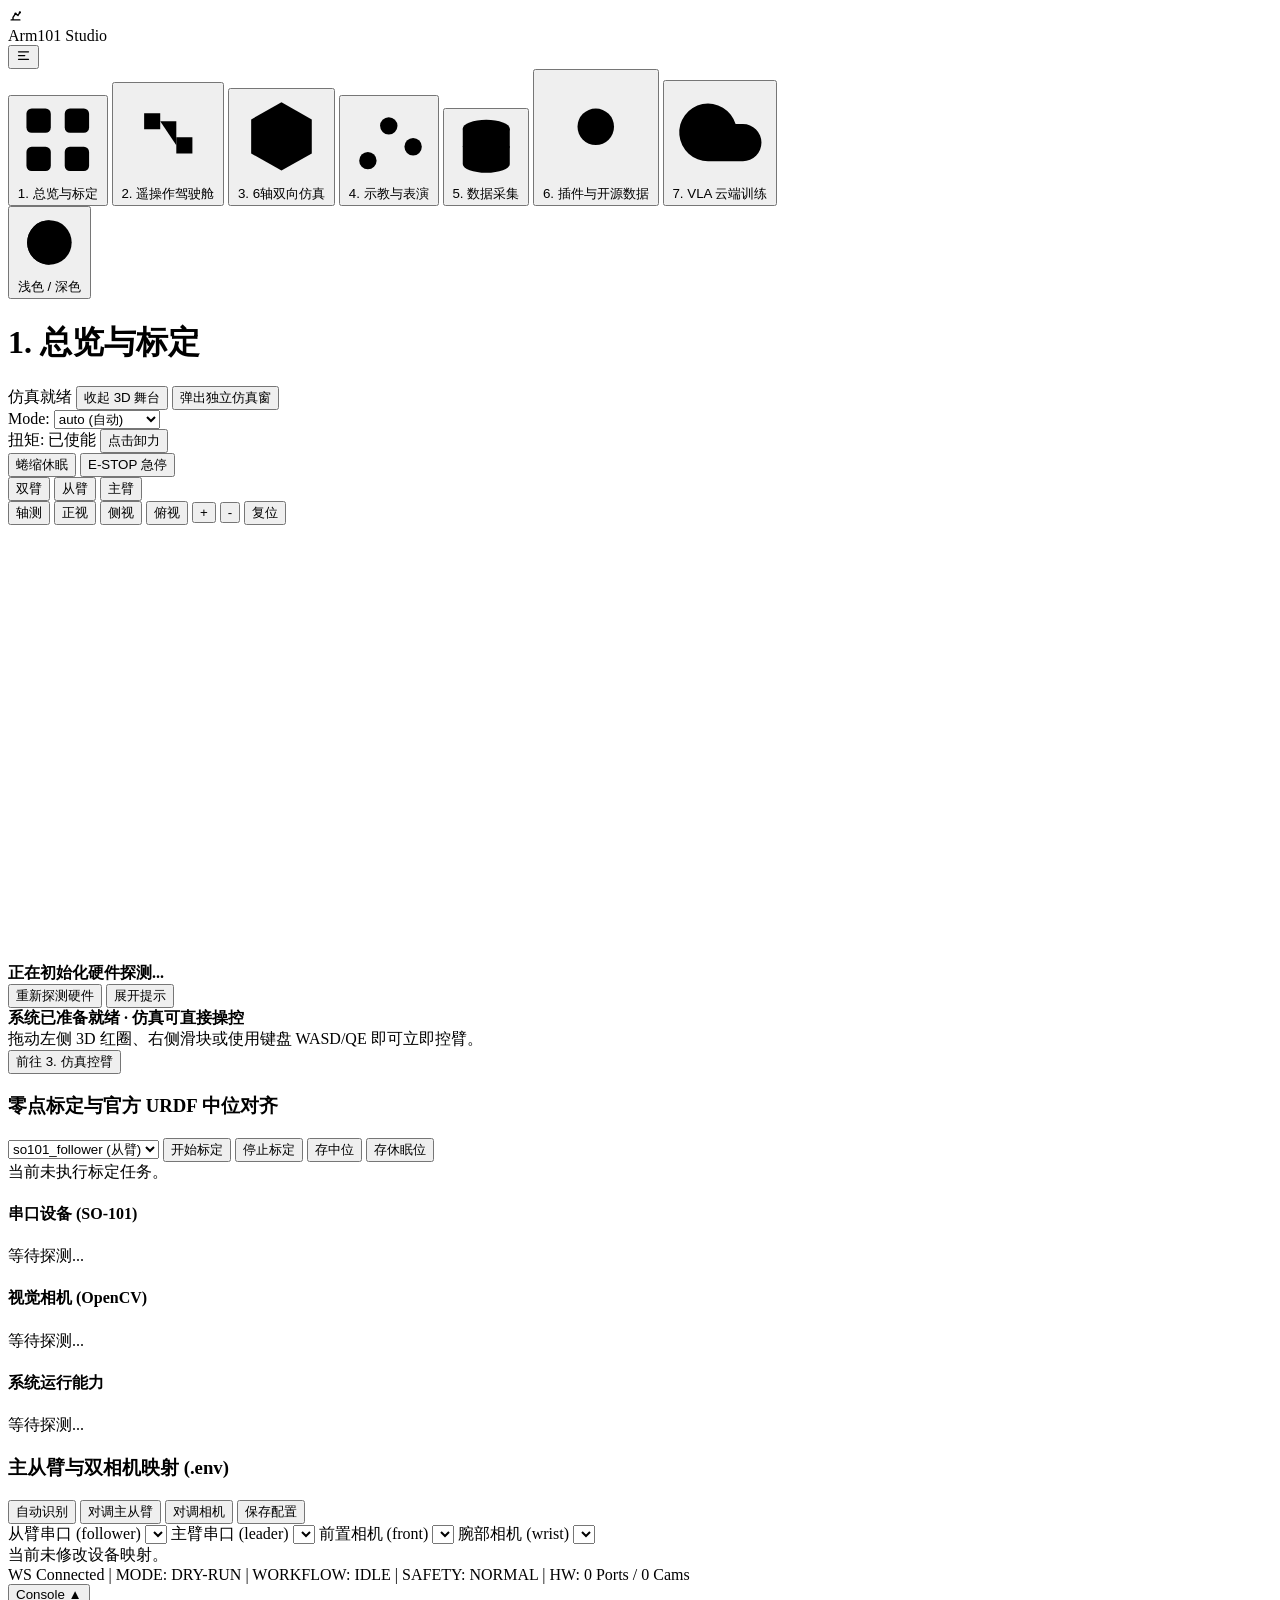
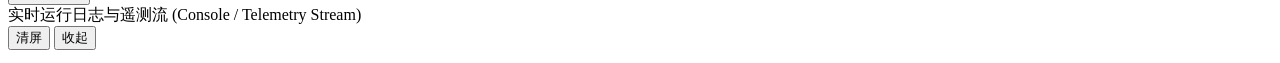
==== commit 657ef851: "Merge pull request #13 from TUST-iMaker/yyzmiao feat(studio): quad-view sim viewport, readiness bar," ====
--- a/app/frontend/index.html
+++ b/app/frontend/index.html
@@ -5,7 +5,7 @@
   <meta name="viewport" content="width=device-width, initial-scale=1.0" />
   <title>Arm101 Studio — SO-ARM101 Robotics Workbench</title>
   <link rel="icon" type="image/svg+xml" href="data:image/svg+xml,%3Csvg xmlns='http%3A//www.w3.org/2000/svg' viewBox='0 0 24 24'%3E%3Crect width='24' height='24' rx='5' fill='%2318181b'/%3E%3Cpath d='M5 19h14M8 19v-4l4-6 4 3 3-5' fill='none' stroke='%23ffffff' stroke-width='2.2' stroke-linecap='round' stroke-linejoin='round'/%3E%3Ccircle cx='12' cy='9' r='1.8' fill='%23ffffff'/%3E%3Ccircle cx='19' cy='7' r='1.8' fill='%23ffffff'/%3E%3C/svg%3E" />
-  <link rel="stylesheet" href="/static/styles.css?v=2026112304" />
+  <link rel="stylesheet" href="/static/styles.css?v=2026112305" />
 </head>
 <body>
   <div class="studio-shell" id="studio-shell">
@@ -77,6 +77,10 @@
       <header class="topbar" aria-label="Global Command Bar">
         <div class="topbar-left">
           <h1 id="active-module-title" class="module-heading">1. 总览与标定</h1>
+          <span id="readiness-pill" data-testid="readiness-pill" class="readiness-pill pill-ready" title="当前操控就绪状态">
+            <span class="status-dot dot-ok" id="readiness-pill-dot"></span>
+            <span id="readiness-pill-text">仿真就绪</span>
+          </span>
           <span class="v-divider" aria-hidden="true"></span>
           <button type="button" class="btn btn-xs btn-secondary" data-testid="btn-toggle-stage-dock" id="btn-toggle-stage-dock" title="折叠或展开常驻 3D 机械臂舞台">
             收起 3D 舞台
@@ -191,6 +195,21 @@
                 </div>
               </div>
               <ul id="hw-guidance-list" class="guidance-list" hidden></ul>
+            </div>
+
+            <div class="card readiness-card" id="readiness-card" data-testid="readiness-card">
+              <div class="hw-strip-row">
+                <div class="hw-strip-info">
+                  <div class="readiness-title-row">
+                    <span class="status-dot dot-ok" id="readiness-card-dot"></span>
+                    <strong id="readiness-card-title">系统已准备就绪 · 仿真可直接操控</strong>
+                  </div>
+                  <span id="readiness-card-desc" class="muted">拖动左侧 3D 红圈、右侧滑块或使用键盘 WASD/QE 即可立即控臂。</span>
+                </div>
+                <div class="btn-group">
+                  <button type="button" class="btn btn-xs btn-primary" data-testid="btn-readiness-action" id="btn-readiness-action">前往 3. 仿真控臂</button>
+                </div>
+              </div>
             </div>
 
             <div class="cockpit-split">
@@ -436,6 +455,27 @@
                 </div>
               </div>
               <div id="teach-stick-data" class="telemetry-strip-wrap"></div>
+            </div>
+
+            <div class="card" id="linear-teach-card" data-testid="linear-teach-card">
+              <div class="panel-header">
+                <h3>连续轨迹示教与线性回放 (官方 lerobot-record / lerobot-replay)</h3>
+                <div class="btn-group">
+                  <input id="linear-teach-name" type="text" value="demo_linear_01" placeholder="轨迹名称" style="width:130px" />
+                  <input id="linear-teach-duration" type="number" value="30" min="2" max="300" title="最大录制秒数" style="width:64px" />
+                  <button type="button" class="btn btn-xs btn-primary" data-testid="btn-linear-teach-start" id="btn-linear-teach-start">开始连续示教</button>
+                  <button type="button" class="btn btn-xs btn-danger" data-testid="btn-linear-teach-stop" id="btn-linear-teach-stop">停止并保存</button>
+                </div>
+              </div>
+              <div class="status-row" style="margin-top:6px;gap:8px;flex-wrap:wrap">
+                <select id="linear-traj-select" data-testid="linear-traj-select" aria-label="选择已录制连续轨迹" style="min-width:220px">
+                  <option value="">暂无已录制连续轨迹</option>
+                </select>
+                <button type="button" class="btn btn-xs btn-primary" data-testid="btn-linear-replay-start" id="btn-linear-replay-start">线性回放选中轨迹</button>
+                <button type="button" class="btn btn-xs btn-secondary" data-testid="btn-linear-replay-stop" id="btn-linear-replay-stop">停止回放</button>
+                <button type="button" class="btn btn-xs btn-secondary" id="btn-linear-refresh">刷新列表</button>
+                <span id="linear-teach-status" class="mono-meta">就绪：点击「开始连续示教」主臂带从臂做动作，结束后可一键线性回放。</span>
+              </div>
             </div>
 
             <div class="card flex-card">
@@ -661,6 +701,6 @@
     </aside>
   </div>
 
-  <script type="module" src="/static/app.js?v=2026112304"></script>
+  <script type="module" src="/static/app.js?v=2026112305"></script>
 </body>
 </html>
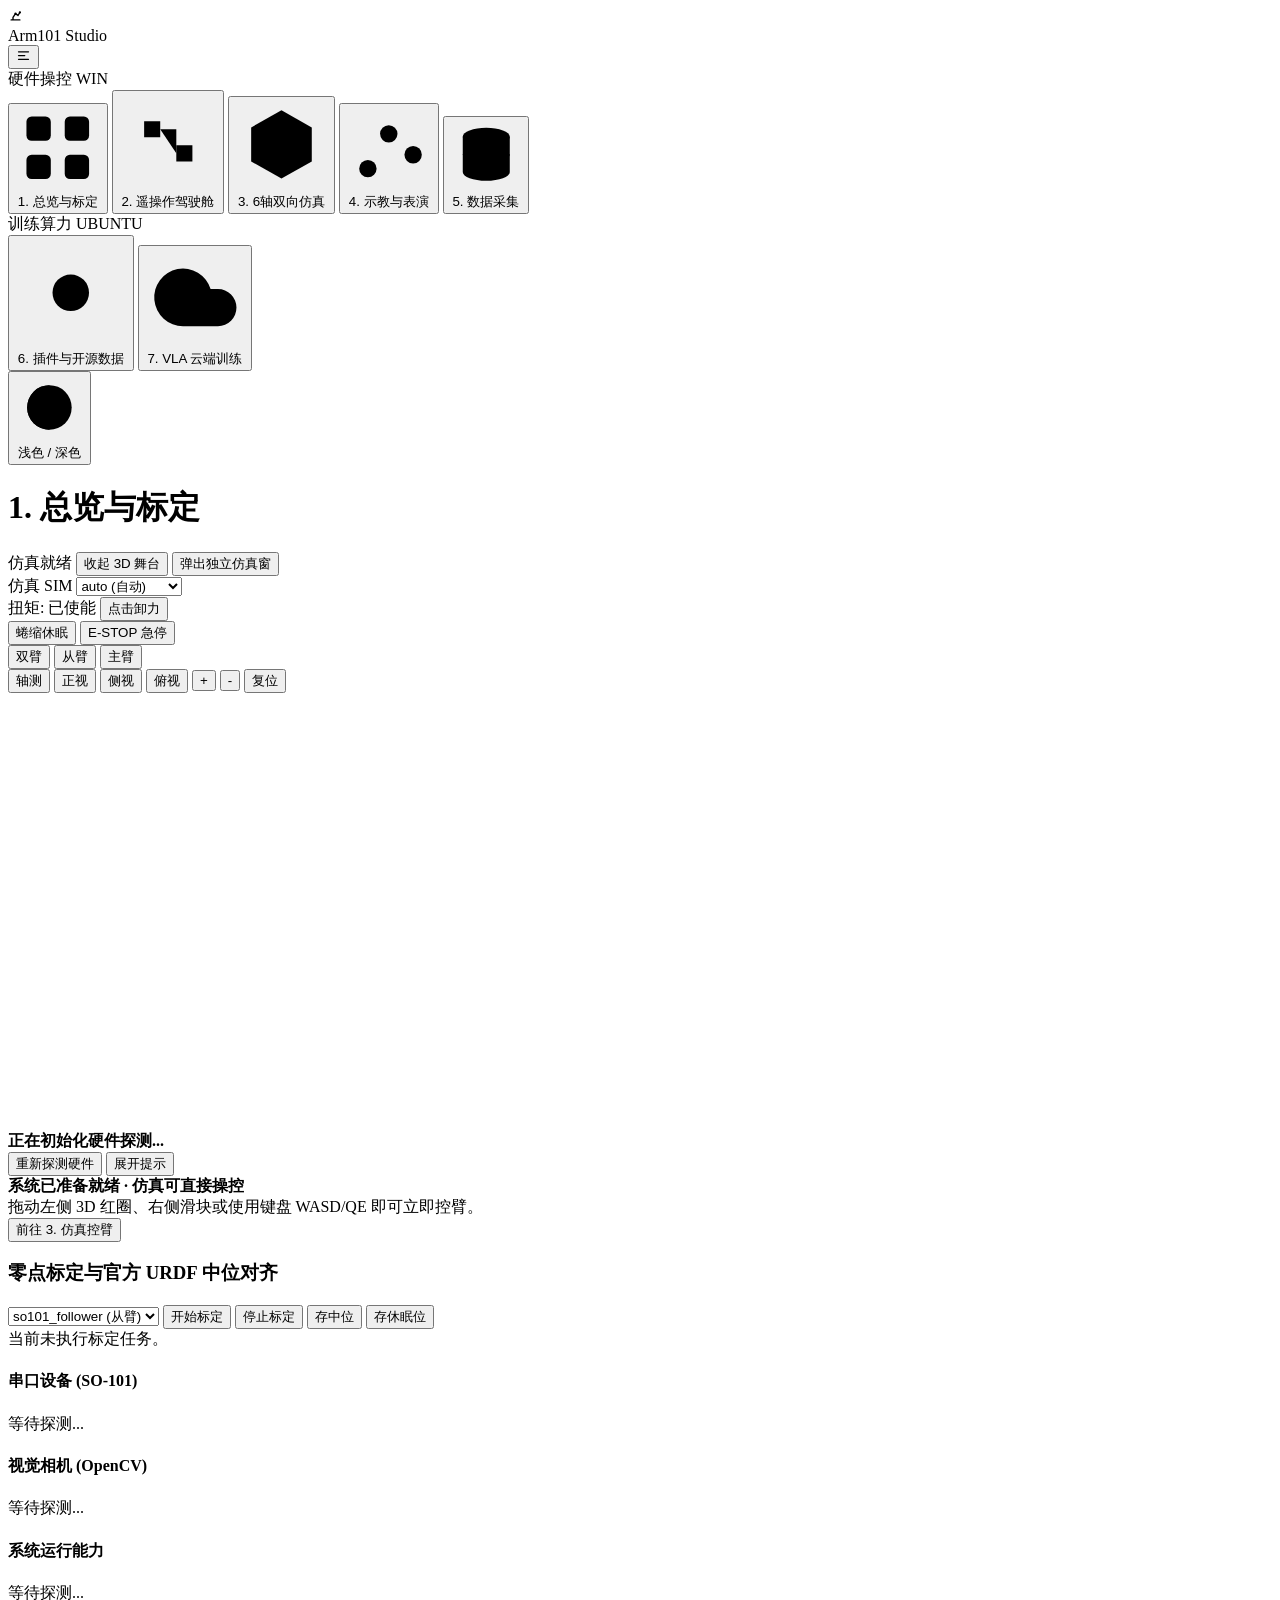
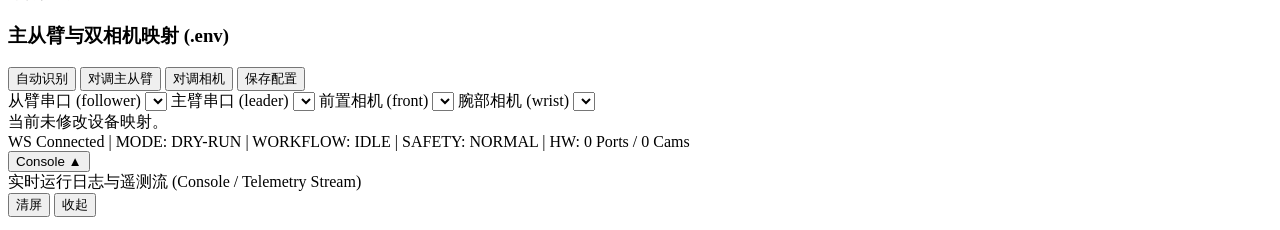
==== commit d8d7c5d5: "Merge pull request #15 from TUST-iMaker/yyzmiao fix(studio): always-on broadcaster, PD droop fix, sp" ====
--- a/app/frontend/index.html
+++ b/app/frontend/index.html
@@ -30,6 +30,10 @@
       </div>
 
       <nav class="sidebar-nav" role="tablist" aria-label="Studio Modules">
+        <div class="nav-group-label" id="nav-group-hw" title="机械臂硬件连接、标定、遥操作、示教与采集（Windows / Ubuntu 通用）">
+          <span>硬件操控</span>
+          <span class="nav-os-tag tag-win" id="nav-os-hw-tag">WIN</span>
+        </div>
         <button type="button" role="tab" aria-selected="true" class="tab-btn active" data-tab="dashboard" data-title="1. 总览与标定" data-testid="tab-dashboard" title="1. 总览与标定">
           <svg class="nav-icon" viewBox="0 0 24 24" aria-hidden="true"><rect x="3" y="3" width="7" height="7" rx="1.5"/><rect x="14" y="3" width="7" height="7" rx="1.5"/><rect x="3" y="14" width="7" height="7" rx="1.5"/><rect x="14" y="14" width="7" height="7" rx="1.5"/></svg>
           <span class="nav-label">1. 总览与标定</span>
@@ -50,6 +54,12 @@
           <svg class="nav-icon" viewBox="0 0 24 24" aria-hidden="true"><ellipse cx="12" cy="6" rx="8" ry="3"/><path d="M4 6v6c0 1.66 3.58 3 8 3s8-1.34 8-3V6"/><path d="M4 12v6c0 1.66 3.58 3 8 3s8-1.34 8-3v-6"/></svg>
           <span class="nav-label">5. 数据采集</span>
         </button>
+
+        <div class="nav-group-divider" aria-hidden="true"></div>
+        <div class="nav-group-label" id="nav-group-train" title="模型训练、OpenPI 与云端算力部署（推荐 Ubuntu / Linux GPU）">
+          <span>训练算力</span>
+          <span class="nav-os-tag tag-ubuntu" id="nav-os-train-tag">UBUNTU</span>
+        </div>
         <button type="button" role="tab" aria-selected="false" class="tab-btn" data-tab="plugins" data-title="6. 插件与开源数据" data-testid="tab-plugins" title="6. 插件与开源数据">
           <svg class="nav-icon" viewBox="0 0 24 24" aria-hidden="true"><path d="M12 2v4M12 18v4M4.93 4.93l2.83 2.83M16.24 16.24l2.83 2.83M2 12h4M18 12h4"/><circle cx="12" cy="12" r="4"/></svg>
           <span class="nav-label">6. 插件与开源数据</span>
@@ -91,8 +101,9 @@
         </div>
 
         <div class="topbar-actions" aria-label="Hardware Safety and Mode Actions">
-          <label class="control-capsule" for="mode-select">
-            <span class="capsule-prefix">Mode:</span>
+          <label class="control-capsule mode-dry" id="mode-capsule" for="mode-select">
+            <span class="status-dot dot-warn" id="mode-capsule-dot"></span>
+            <span class="mode-live-tag" id="mode-live-tag">仿真 SIM</span>
             <select id="mode-select" aria-label="Operating Mode">
               <option value="auto">auto (自动)</option>
               <option value="dry_run">dry_run (仿真)</option>
@@ -318,6 +329,7 @@
                 </div>
                 <div class="btn-group">
                   <button type="button" class="btn btn-xs link-toggle-pill active" id="btn-teleop-link-toggle" data-testid="btn-teleop-link-toggle">主从联动: 开</button>
+                  <span id="control-authority-badge" data-testid="control-authority-badge" class="status-tag tag-ok">真实主臂操控从臂</span>
                   <label class="inline-field"><span>FPS</span><input id="teleop-fps" type="number" min="1" max="120" value="60" /></label>
                   <button type="button" class="btn btn-xs btn-primary" data-testid="btn-start-teleop" id="btn-start-teleop">启动遥操作</button>
                   <button type="button" class="btn btn-xs btn-secondary" data-testid="btn-stop-teleop" id="btn-stop-teleop" disabled>停止遥操作</button>
@@ -345,7 +357,7 @@
             <div class="cockpit-split">
               <div class="card flex-card sliders-card">
                 <div class="panel-header">
-                  <h3>5-DOF + 夹爪关节直推滑块</h3>
+                  <h3>从臂 5-DOF + 夹爪关节直推滑块</h3>
                   <span class="mono-meta">角度 | 编码器</span>
                 </div>
                 <div id="joints-container" class="joints-list"></div>
@@ -457,9 +469,9 @@
               <div id="teach-stick-data" class="telemetry-strip-wrap"></div>
             </div>
 
-            <div class="card" id="linear-teach-card" data-testid="linear-teach-card">
+            <div class="card flex-card" id="linear-teach-card" data-testid="linear-teach-card" style="flex:1.15;min-height:170px">
               <div class="panel-header">
-                <h3>连续轨迹示教与线性回放 (官方 lerobot-record / lerobot-replay)</h3>
+                <h3>连续轨迹示教与线性回放 (主示教 → 从跟随 → 线性回放)</h3>
                 <div class="btn-group">
                   <input id="linear-teach-name" type="text" value="demo_linear_01" placeholder="轨迹名称" style="width:130px" />
                   <input id="linear-teach-duration" type="number" value="30" min="2" max="300" title="最大录制秒数" style="width:64px" />
@@ -476,9 +488,21 @@
                 <button type="button" class="btn btn-xs btn-secondary" id="btn-linear-refresh">刷新列表</button>
                 <span id="linear-teach-status" class="mono-meta">就绪：点击「开始连续示教」主臂带从臂做动作，结束后可一键线性回放。</span>
               </div>
-            </div>
-
-            <div class="card flex-card">
+              <div class="table-wrap flex-table" style="margin-top:8px">
+                <table>
+                  <thead>
+                    <tr><th>#</th><th>轨迹名称</th><th>回合</th><th>帧数 / 频率</th><th>模式</th><th>操作</th></tr>
+                  </thead>
+                  <tbody id="linear-traj-tbody">
+                    <tr><td colspan="6" class="muted">暂无已录制连续轨迹。</td></tr>
+                  </tbody>
+                </table>
+              </div>
+            </div>
+
+            <div class="split-resizer-h" id="teaching-split-resizer" data-testid="teaching-split-resizer" title="拖拽调整连续轨迹列表与航点队列的上下比例"></div>
+
+            <div class="card flex-card" id="waypoints-card" style="flex:1;min-height:150px">
               <div class="panel-header">
                 <h3>关键帧示教航点队列</h3>
                 <div class="btn-group">
@@ -508,7 +532,7 @@
               <div class="panel-header">
                 <div class="btn-group">
                   <h3>LeRobotDataset v3.0 数据采集</h3>
-                  <span id="collect-progress-text" class="mono-meta">进度: 0 / 0 回合</span>
+                  <span id="collect-progress-text" class="mono-meta">待机（未在采集）</span>
                 </div>
                 <div class="btn-group">
                   <button type="button" class="btn btn-xs btn-primary" data-testid="btn-start-collect" id="btn-start-collect">开始采集</button>
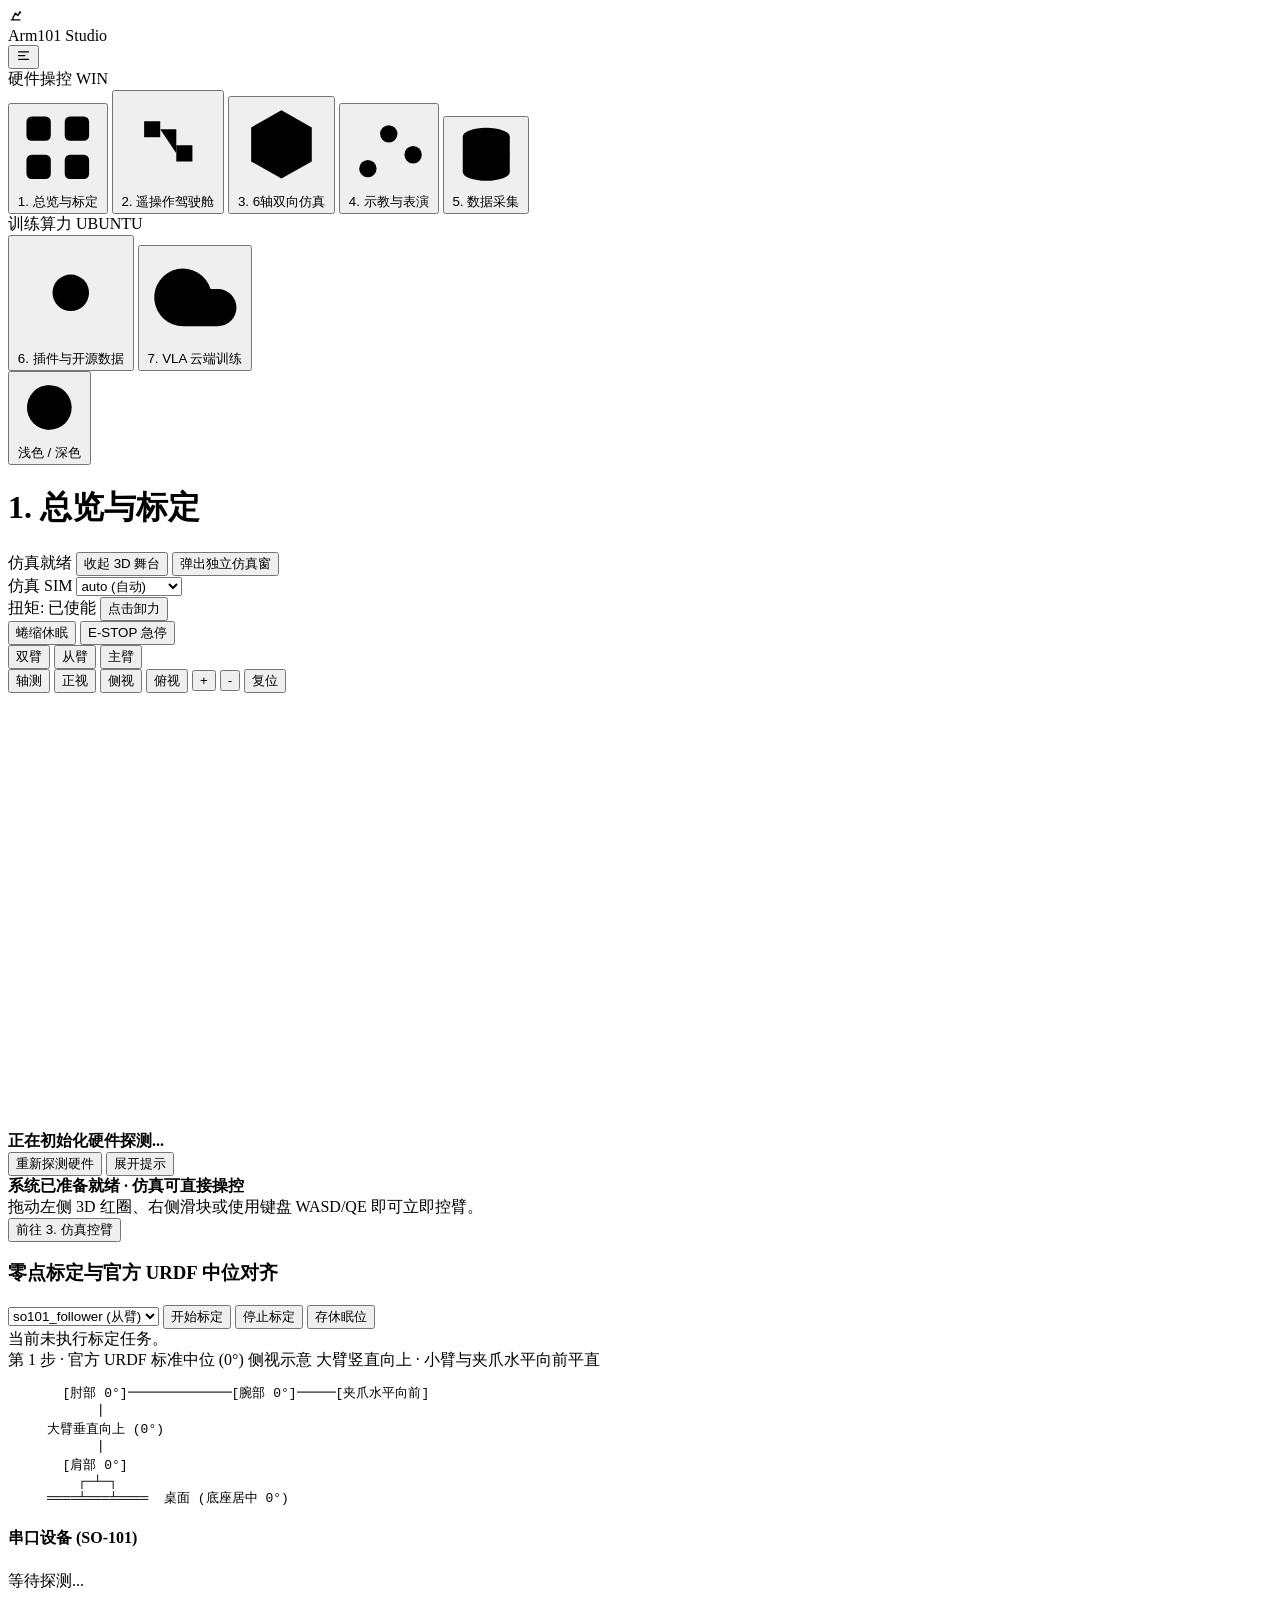
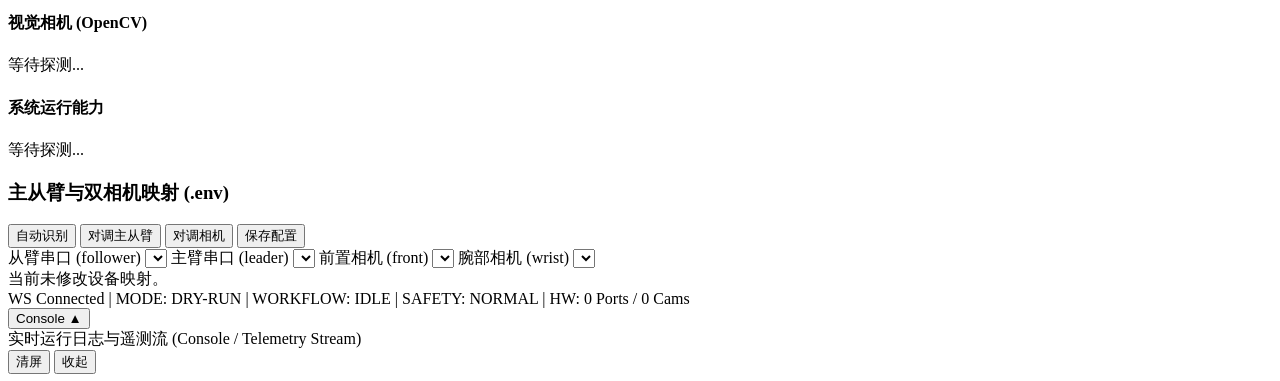
==== commit 1a6ceedc: "Merge pull request #16 from TUST-iMaker/yyzmiao feat(studio): in-process LeRobotDataset v3.0 collect" ====
--- a/app/frontend/index.html
+++ b/app/frontend/index.html
@@ -235,8 +235,7 @@
                     </select>
                     <button type="button" class="btn btn-xs btn-primary" data-testid="btn-start-calibrate" id="btn-start-calibrate">开始标定</button>
                     <button type="button" class="btn btn-xs btn-danger" data-testid="btn-stop-calibrate" id="btn-stop-calibrate">停止标定</button>
-                    <button type="button" class="btn btn-xs btn-secondary" id="btn-save-home-pose">存中位</button>
-                    <button type="button" class="btn btn-xs btn-secondary" id="btn-save-rest-pose">存休眠位</button>
+                    <button type="button" class="btn btn-xs btn-secondary" id="btn-save-rest-pose" title="将当前从臂折叠姿态保存为安全休眠位 (rest_pose.json)">存休眠位</button>
                   </div>
                 </div>
 
@@ -266,6 +265,20 @@
                       <tbody id="calibrate-live-tbody"></tbody>
                     </table>
                   </div>
+                </div>
+
+                <div class="cal-ascii-ref" data-testid="cal-ascii-ref">
+                  <div class="cal-ascii-header">
+                    <span>第 1 步 · 官方 URDF 标准中位 (0°) 侧视示意</span>
+                    <span class="mono-meta">大臂竖直向上 · 小臂与夹爪水平向前平直</span>
+                  </div>
+                  <pre class="cal-ascii-art">       [肘部 0°]━━━━━━━━[腕部 0°]━━━[夹爪水平向前]
+           ┃
+     大臂垂直向上 (0°)
+           ┃
+       [肩部 0°]
+         ┌─┴─┐
+     ════╧═══╧════  桌面 (底座居中 0°)</pre>
                 </div>
 
                 <div class="grid-3-compact mt-auto">
@@ -338,14 +351,30 @@
               </div>
               <div class="camera-grid-2">
                 <figure class="cam-box">
-                  <figcaption>Front Camera (前置全局)</figcaption>
-                  <div class="cam-frame">
+                  <figcaption class="cam-caption-bar">
+                    <span>Front Camera (前置全局)</span>
+                    <span class="cam-zoom-tools" data-cam-target="camera-preview-front" data-cam-title="前置相机 (Front)">
+                      <button type="button" class="btn btn-xs btn-secondary btn-cam-zoom-out" title="缩小">-</button>
+                      <button type="button" class="btn btn-xs btn-secondary btn-cam-zoom-reset" title="重置 100%">100%</button>
+                      <button type="button" class="btn btn-xs btn-secondary btn-cam-zoom-in" title="放大">+</button>
+                      <button type="button" class="btn btn-xs btn-secondary btn-cam-expand" title="大窗查看">放大</button>
+                    </span>
+                  </figcaption>
+                  <div class="cam-frame cam-zoom-viewport" data-cam-target="camera-preview-front" data-cam-title="前置相机 (Front)">
                     <img data-testid="camera-preview-front" id="camera-preview-front" alt="Front Camera Live Stream" />
                   </div>
                 </figure>
                 <figure class="cam-box">
-                  <figcaption>Wrist Camera (腕部手眼)</figcaption>
-                  <div class="cam-frame">
+                  <figcaption class="cam-caption-bar">
+                    <span>Wrist Camera (腕部手眼)</span>
+                    <span class="cam-zoom-tools" data-cam-target="camera-preview-wrist" data-cam-title="腕部相机 (Wrist)">
+                      <button type="button" class="btn btn-xs btn-secondary btn-cam-zoom-out" title="缩小">-</button>
+                      <button type="button" class="btn btn-xs btn-secondary btn-cam-zoom-reset" title="重置 100%">100%</button>
+                      <button type="button" class="btn btn-xs btn-secondary btn-cam-zoom-in" title="放大">+</button>
+                      <button type="button" class="btn btn-xs btn-secondary btn-cam-expand" title="大窗查看">放大</button>
+                    </span>
+                  </figcaption>
+                  <div class="cam-frame cam-zoom-viewport" data-cam-target="camera-preview-wrist" data-cam-title="腕部相机 (Wrist)">
                     <img data-testid="camera-preview-wrist" id="camera-preview-wrist" alt="Wrist Camera Live Stream" />
                   </div>
                 </figure>
@@ -422,6 +451,10 @@
             <div class="card ik-bar-card">
               <div class="ik-coord-bar">
                 <strong id="ik-target-arm-label">末端 XYZ 坐标 IK (mm)</strong>
+                <select id="sim-ik-arm-select" aria-label="IK Target Arm" style="width:92px">
+                  <option value="follower">从臂</option>
+                  <option value="leader">主臂</option>
+                </select>
                 <label><span>X</span><input id="ik-x" type="number" value="391" step="5" /></label>
                 <label><span>Y</span><input id="ik-y" type="number" value="0" step="5" /></label>
                 <label><span>Z</span><input id="ik-z" type="number" value="226" step="5" /></label>
@@ -535,12 +568,16 @@
                   <span id="collect-progress-text" class="mono-meta">待机（未在采集）</span>
                 </div>
                 <div class="btn-group">
+                  <span id="collect-live-actions" class="btn-group" hidden>
+                    <button type="button" class="btn btn-xs btn-secondary" id="btn-collect-next" title="提前保存当前回合 (快捷键 →)">完成本条 (→)</button>
+                    <button type="button" class="btn btn-xs btn-secondary" id="btn-collect-rerecord" title="丢弃当前回合重录 (快捷键 ←)">重录本条 (←)</button>
+                  </span>
                   <button type="button" class="btn btn-xs btn-primary" data-testid="btn-start-collect" id="btn-start-collect">开始采集</button>
                   <button type="button" class="btn btn-xs btn-danger" data-testid="btn-stop-collect" id="btn-stop-collect">停止采集</button>
                 </div>
               </div>
 
-              <div class="form-grid-4">
+              <div class="form-grid-6">
                 <label>
                   <span>数据集名称 (禁用 eval_)</span>
                   <input id="collect-dataset" type="text" value="yyzmiao_pick_cube_demo" />
@@ -551,7 +588,15 @@
                 </label>
                 <label>
                   <span>回合数</span>
-                  <input id="collect-episodes" type="number" min="1" max="100" value="2" />
+                  <input id="collect-episodes" type="number" min="1" max="100" value="5" />
+                </label>
+                <label>
+                  <span>单回合时长(s, 0=不限)</span>
+                  <input id="collect-ep-time" type="number" min="0" max="600" value="30" />
+                </label>
+                <label>
+                  <span>复位间隔(s)</span>
+                  <input id="collect-reset-time" type="number" min="0" max="60" value="3" />
                 </label>
                 <label>
                   <span>帧率 (FPS)</span>
@@ -561,8 +606,42 @@
               <div id="collect-stick-data" class="telemetry-strip-wrap"></div>
             </div>
 
-            <div class="cockpit-split">
-              <div class="card flex-card">
+            <!-- Permanent Non-Collapsible 1:1 Native Aspect-Ratio Dual Camera Strip (Resizable + Zoomable) -->
+            <div class="collect-cameras-grid" id="collect-cameras-strip" data-testid="collect-cameras-strip">
+              <div class="card collect-cam-card">
+                <div class="panel-header">
+                  <h4>前置相机 (Front · 原比例)</h4>
+                  <span class="cam-zoom-tools" data-cam-target="collect-cam-front" data-cam-title="前置相机 (Front)">
+                    <button type="button" class="btn btn-xs btn-secondary btn-cam-zoom-out" title="缩小">-</button>
+                    <button type="button" class="btn btn-xs btn-secondary btn-cam-zoom-reset" title="重置 100%">100%</button>
+                    <button type="button" class="btn btn-xs btn-secondary btn-cam-zoom-in" title="放大">+</button>
+                    <button type="button" class="btn btn-xs btn-secondary btn-cam-expand" title="全屏大窗查看">放大</button>
+                  </span>
+                </div>
+                <div class="collect-cam-frame cam-zoom-viewport" data-cam-target="collect-cam-front" data-cam-title="前置相机 (Front)">
+                  <img id="collect-cam-front" data-testid="collect-cam-front" alt="前置相机实时画面" />
+                </div>
+              </div>
+              <div class="card collect-cam-card">
+                <div class="panel-header">
+                  <h4>腕部相机 (Wrist · 原比例)</h4>
+                  <span class="cam-zoom-tools" data-cam-target="collect-cam-wrist" data-cam-title="腕部相机 (Wrist)">
+                    <button type="button" class="btn btn-xs btn-secondary btn-cam-zoom-out" title="缩小">-</button>
+                    <button type="button" class="btn btn-xs btn-secondary btn-cam-zoom-reset" title="重置 100%">100%</button>
+                    <button type="button" class="btn btn-xs btn-secondary btn-cam-zoom-in" title="放大">+</button>
+                    <button type="button" class="btn btn-xs btn-secondary btn-cam-expand" title="全屏大窗查看">放大</button>
+                  </span>
+                </div>
+                <div class="collect-cam-frame cam-zoom-viewport" data-cam-target="collect-cam-wrist" data-cam-title="腕部相机 (Wrist)">
+                  <img id="collect-cam-wrist" data-testid="collect-cam-wrist" alt="腕部相机实时画面" />
+                </div>
+              </div>
+            </div>
+
+            <div class="split-resizer-h" id="collect-cam-resizer" data-testid="collect-cam-resizer" title="拖拽上下调整双路相机画面高度"></div>
+
+            <div class="collect-split-wrap" id="collect-split-wrap">
+              <div class="card flex-card" id="collect-episodes-card" style="flex:1 1 52%;min-width:280px">
                 <div class="panel-header">
                   <h3>已落盘 Episode 列表</h3>
                   <button type="button" class="btn btn-xs btn-secondary" id="btn-refresh-episodes">刷新列表</button>
@@ -570,7 +649,7 @@
                 <div class="table-wrap flex-table">
                   <table>
                     <thead>
-                      <tr><th>数据集</th><th>Episode</th><th>任务指令</th><th>帧数/FPS</th><th>路径</th><th>操作</th></tr>
+                      <tr><th>数据集</th><th>Episode</th><th>任务指令</th><th>帧数/FPS</th><th>来源</th><th>操作</th></tr>
                     </thead>
                     <tbody id="episodes-tbody">
                       <tr><td colspan="6" class="muted">暂无已保存的 Episode。</td></tr>
@@ -579,22 +658,47 @@
                 </div>
               </div>
 
-              <div class="card spec-box" data-testid="data-spec-card" id="data-spec-card">
-                <div class="panel-header">
-                  <strong>LeRobotDataset v3.0 规范 (v0.7.1)</strong>
-                  <span id="spec-check-badge" class="status-tag tag-ok">规范校验: 通过</span>
-                </div>
-                <ul class="spec-list">
-                  <li><strong>目录结构</strong>：<code>meta/info.json</code> + <code>meta/stats.json</code> + <code>meta/tasks.parquet</code> + <code>data/chunk-000/file-000.parquet</code> + <code>videos/&lt;key&gt;/chunk-000/file-000.mp4</code>。</li>
-                  <li><strong>6-DOF 特征</strong>：<code>observation.state</code> &amp; <code>action</code> (<code>float32[6]</code>: <code>shoulder_pan..wrist_roll</code> 角度 + <code>gripper</code> <code>0..100%</code>)。</li>
-                  <li><strong>云端协同</strong>：<code>repo_id="${HF_USER}/&lt;name&gt;"</code>，严禁 <code>eval_</code> 前缀。</li>
-                </ul>
+              <div class="split-resizer-v" id="collect-split-resizer" data-testid="collect-split-resizer" title="拖拽调整 Episode 列表与数据检视器的左右宽度"></div>
+
+              <div class="card flex-card ep-inspector-card" data-testid="data-spec-card" id="data-spec-card" style="flex:1 1 48%;min-width:260px">
+                <div class="panel-header">
+                  <div class="btn-group">
+                    <h3>6-DOF 数据波形与检视器</h3>
+                    <span class="mono-meta" style="font-size:11px">LeRobotDataset v3.0 · Parquet + MP4</span>
+                  </div>
+                  <div class="btn-group">
+                    <button type="button" class="btn btn-xs btn-secondary" id="btn-inspector-live" hidden>切回实时曲线</button>
+                    <span id="spec-check-badge" class="status-tag tag-ok">规范校验: 通过</span>
+                  </div>
+                </div>
+                <div id="ep-inspector-body" class="ep-inspector-body">
+                  <div class="ep-inspector-meta" id="ep-inspector-meta">
+                    <span class="chip chip-ok" id="ep-inspector-mode-chip">实时曲线 (Live)</span>
+                    <span class="chip" id="ep-inspector-live-stat">等待采集帧...</span>
+                  </div>
+                  <div class="ep-waveform-wrap">
+                    <canvas id="ep-waveform-canvas" class="ep-waveform-canvas" width="520" height="175"></canvas>
+                  </div>
+                  <div id="ep-video-box" class="ep-video-grid" hidden></div>
+                  <div class="btn-group mt-6" id="ep-inspector-actions" hidden>
+                    <button type="button" class="btn btn-xs btn-primary" id="btn-inspector-replay">3D 舞台回放</button>
+                    <button type="button" class="btn btn-xs btn-danger" id="btn-inspector-delete">删除此条</button>
+                  </div>
+                </div>
               </div>
             </div>
           </section>
 
           <!-- 6. Open-Source Datasets & Servo Diagnostics / External Plugins (Cleanly Decoupled) -->
           <section id="panel-plugins" class="tab-panel" role="tabpanel" hidden>
+            <div class="workflow-guide-bar" data-testid="plugins-guide-bar">
+              <strong>使用流程:</strong>
+              <span>1. 在下方选开源数据集点「3D 演练」验证动作</span>
+              <span>→</span>
+              <span>2. 点「填入配置」同步至「5. 数据采集」与「7. VLA 训练」</span>
+              <span>→</span>
+              <span>3. 需要高级工具时点下方「启动」（启动真机插件会自动让出串口，停止后自动恢复）</span>
+            </div>
             <!-- Section A: Open-Source Dataset Library & 3D Trajectory Player -->
             <div class="card">
               <div class="panel-header">
@@ -643,12 +747,27 @@
 
           <!-- 7. VLA Policy & Cloud Training -->
           <section id="panel-vla" class="tab-panel" role="tabpanel" hidden>
+            <div class="workflow-guide-bar" data-testid="vla-guide-bar">
+              <strong>训练闭环:</strong>
+              <span>1. 下拉选择 Tab 5 已采数据集</span>
+              <span>→</span>
+              <span>2. 点「复制训练命令」到 Ubuntu GPU 运行（ACT / SmolVLA / π0 / π0.5）</span>
+              <span>→</span>
+              <span>3. 训练完成后点「复制真机推理命令」在机械臂上闭环评估</span>
+            </div>
+
             <div class="card">
               <div class="panel-header">
-                <h3>VLA / OpenPI 5 步 Action Chunk 预测预演</h3>
+                <h3>1. 选择训练数据集 &amp; 5 步 Action Chunk 预演</h3>
                 <button type="button" class="btn btn-xs btn-primary" data-testid="btn-vla-preview" id="btn-vla-preview">生成 5 步 6-DOF 预测预览</button>
               </div>
-              <div class="form-grid-3">
+              <div class="form-grid-4">
+                <label>
+                  <span>已采数据集 (自动联动下方命令)</span>
+                  <select id="vla-dataset-select" data-testid="vla-dataset-select">
+                    <option value="yyzmiao_pick_cube_demo">yyzmiao_pick_cube_demo (默认)</option>
+                  </select>
+                </label>
                 <label>
                   <span>策略服务端点 (WebSocket)</span>
                   <input id="vla-endpoint" type="text" value="ws://127.0.0.1:8000" />
@@ -723,8 +842,27 @@
       </div>
       <pre data-testid="log-console" id="log-console" class="log-console"></pre>
     </aside>
+    <!-- Fixed Overlay 3: Camera Lightbox Full-View Zoom Modal -->
+    <div id="cam-lightbox-modal" class="cam-lightbox" hidden>
+      <div class="cam-lightbox-panel">
+        <div class="panel-header">
+          <strong id="cam-lightbox-title">相机大窗实时视图</strong>
+          <div class="btn-group">
+            <span class="cam-zoom-tools" data-cam-target="cam-lightbox-img" data-cam-title="">
+              <button type="button" class="btn btn-xs btn-secondary btn-cam-zoom-out" title="缩小">-</button>
+              <button type="button" class="btn btn-xs btn-secondary btn-cam-zoom-reset" title="重置 100%">100%</button>
+              <button type="button" class="btn btn-xs btn-secondary btn-cam-zoom-in" title="放大">+</button>
+            </span>
+            <button type="button" class="btn btn-xs btn-danger" id="btn-cam-lightbox-close">关闭 (ESC)</button>
+          </div>
+        </div>
+        <div class="cam-lightbox-viewport cam-zoom-viewport" data-cam-target="cam-lightbox-img">
+          <img id="cam-lightbox-img" alt="Camera Full View" />
+        </div>
+      </div>
+    </div>
   </div>
 
-  <script type="module" src="/static/app.js?v=2026112305"></script>
+  <script type="module" src="/static/app.js?v=2026112403"></script>
 </body>
 </html>
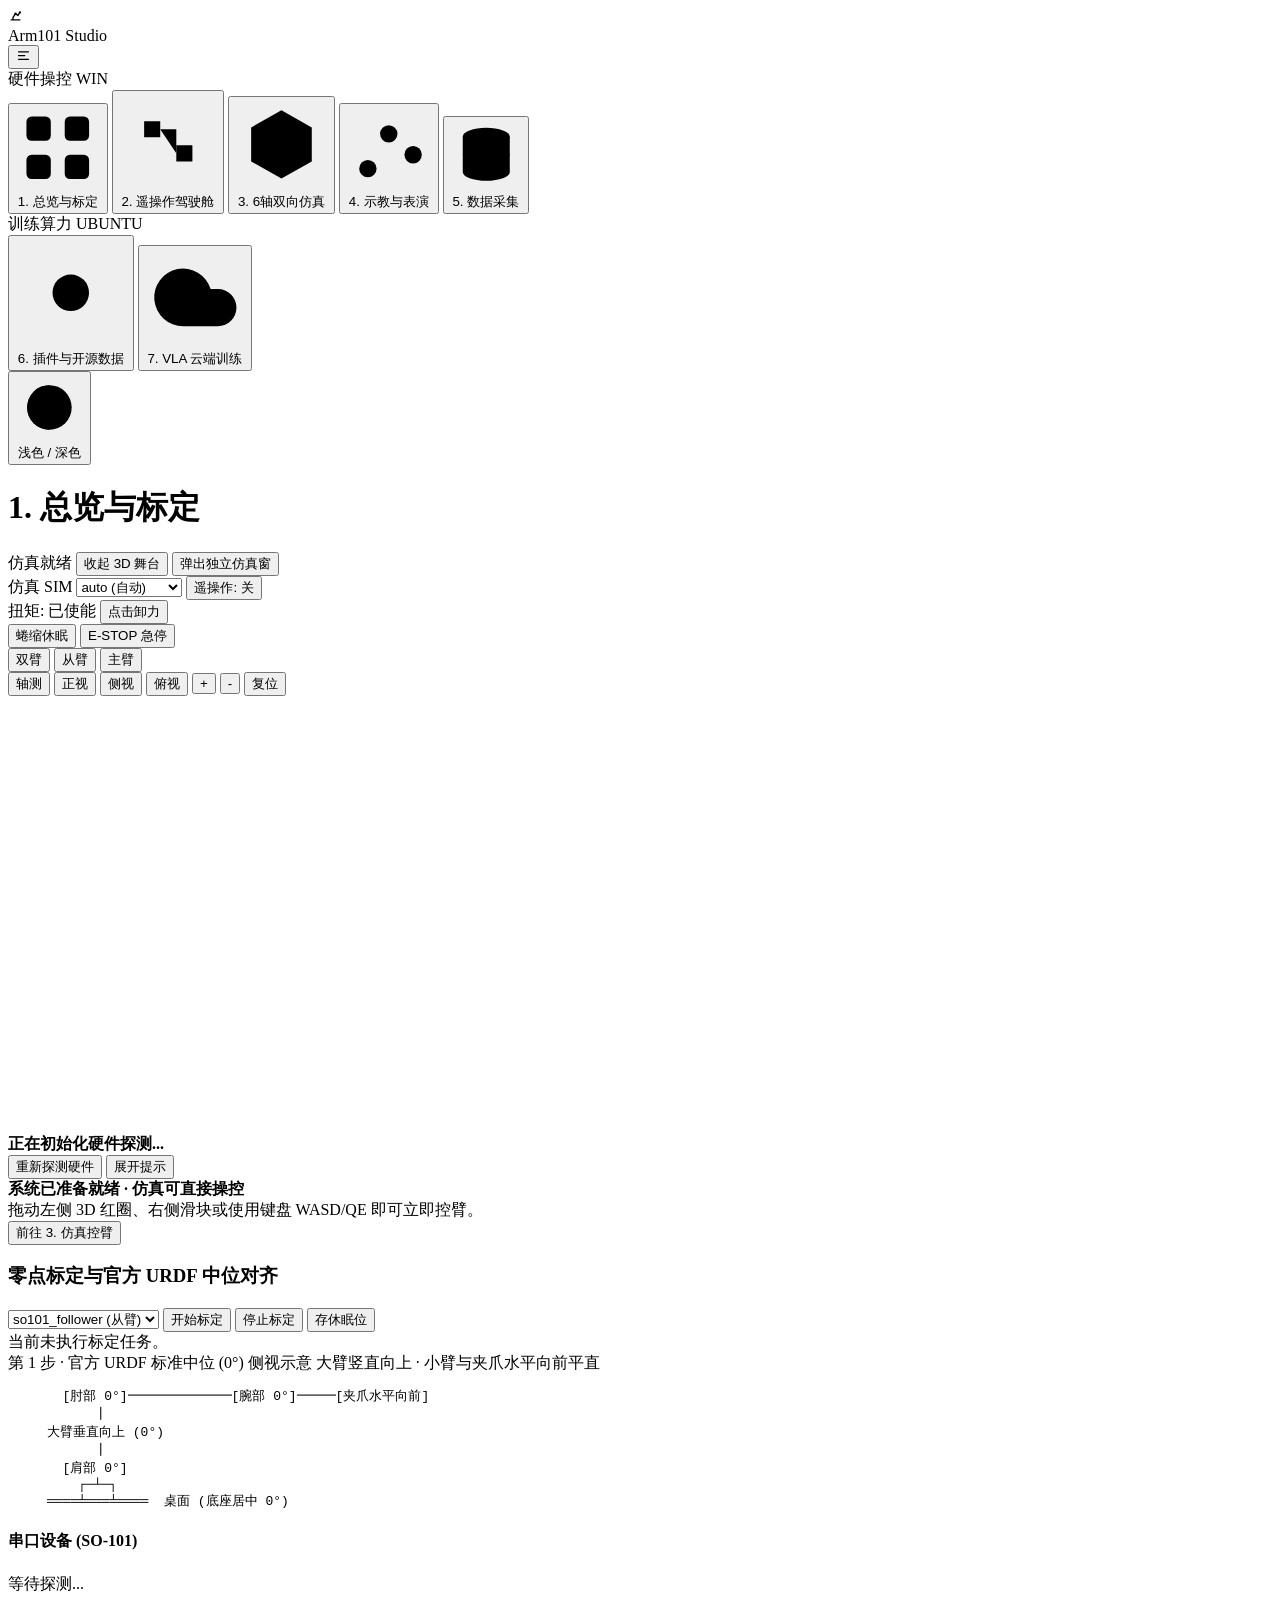
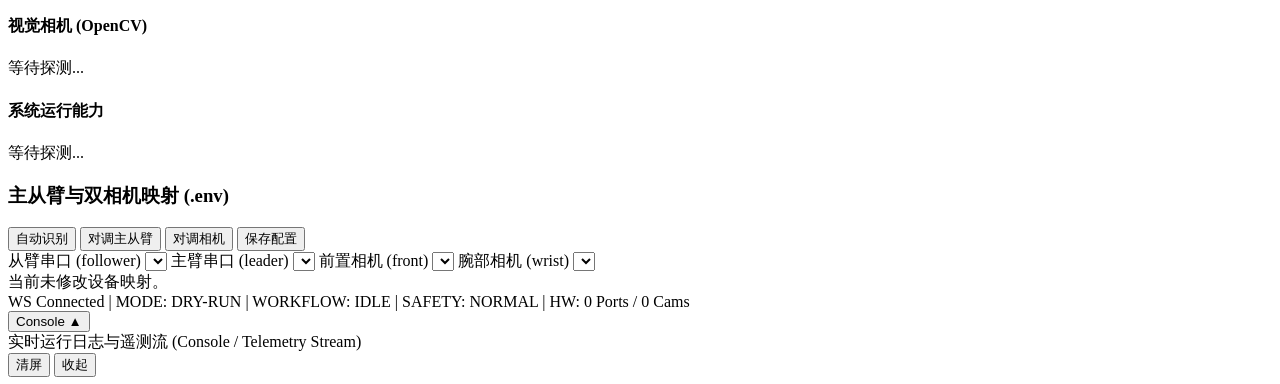
==== commit ab8b6e32: "Merge pull request #17 from TUST-iMaker/yyzmiao feat(studio): topbar teleop toggle, larger Tab 2 cam" ====
--- a/app/frontend/index.html
+++ b/app/frontend/index.html
@@ -113,6 +113,10 @@
 
           <span class="v-divider" aria-hidden="true"></span>
 
+          <button type="button" class="btn btn-xs btn-secondary" data-testid="btn-topbar-teleop" id="btn-topbar-teleop" title="全局一键启停主从双向遥操作">
+            遥操作: 关
+          </button>
+
           <div class="torque-capsule" role="group" aria-label="Torque Control">
             <span id="torque-badge" class="torque-status-text">
               <span class="status-dot dot-ok"></span>扭矩: 已使能
@@ -426,7 +430,7 @@
                   <select id="sim-sync-direction" data-testid="sim-sync-direction" aria-label="Sync Direction">
                     <option value="off">Pure Sim (纯仿真)</option>
                     <option value="real_to_sim">Real → Sim (只读真机)</option>
-                    <option value="sim_to_real">Sim → Real (驱动从臂)</option>
+                    <option value="sim_to_real">Sim → Real (电脑驱动真机)</option>
                   </select>
                 </label>
                 <label class="inline-field">
@@ -863,6 +867,6 @@
     </div>
   </div>
 
-  <script type="module" src="/static/app.js?v=2026112403"></script>
+  <script type="module" src="/static/app.js?v=2026112405"></script>
 </body>
 </html>
